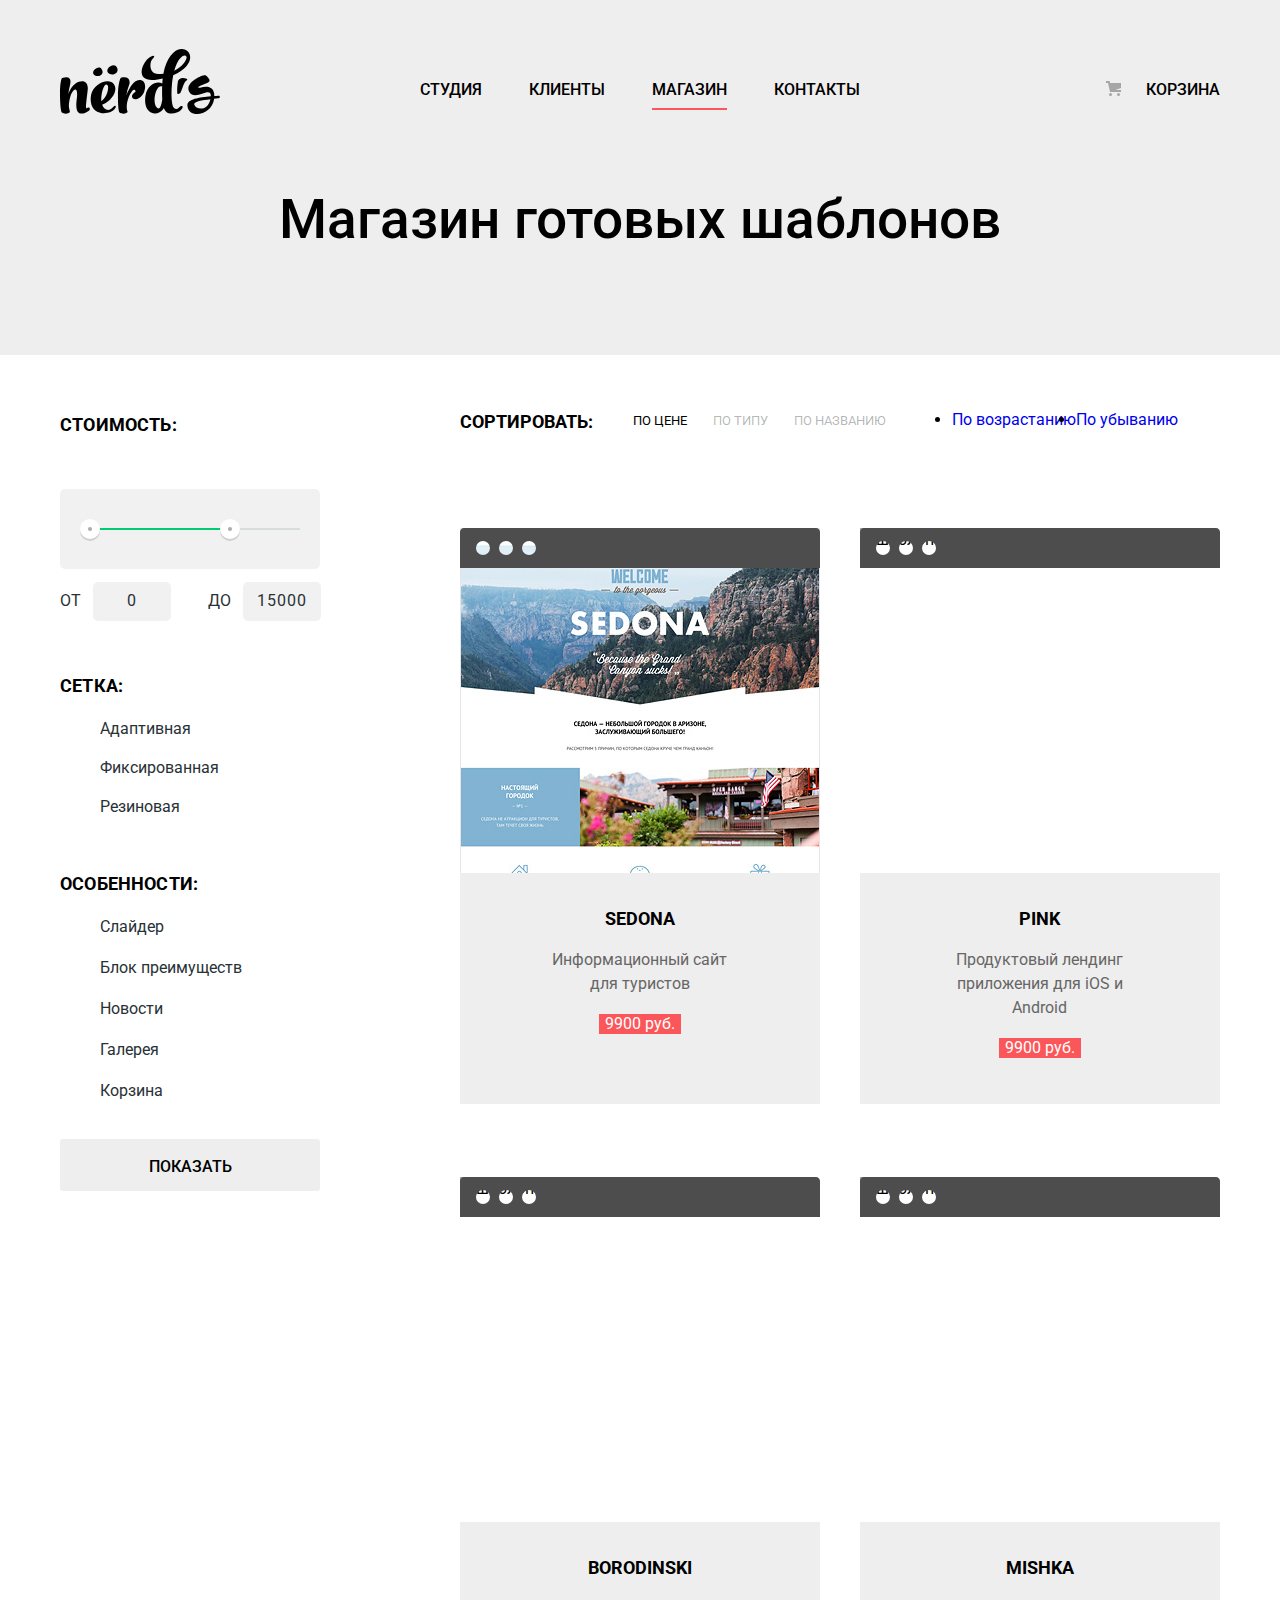
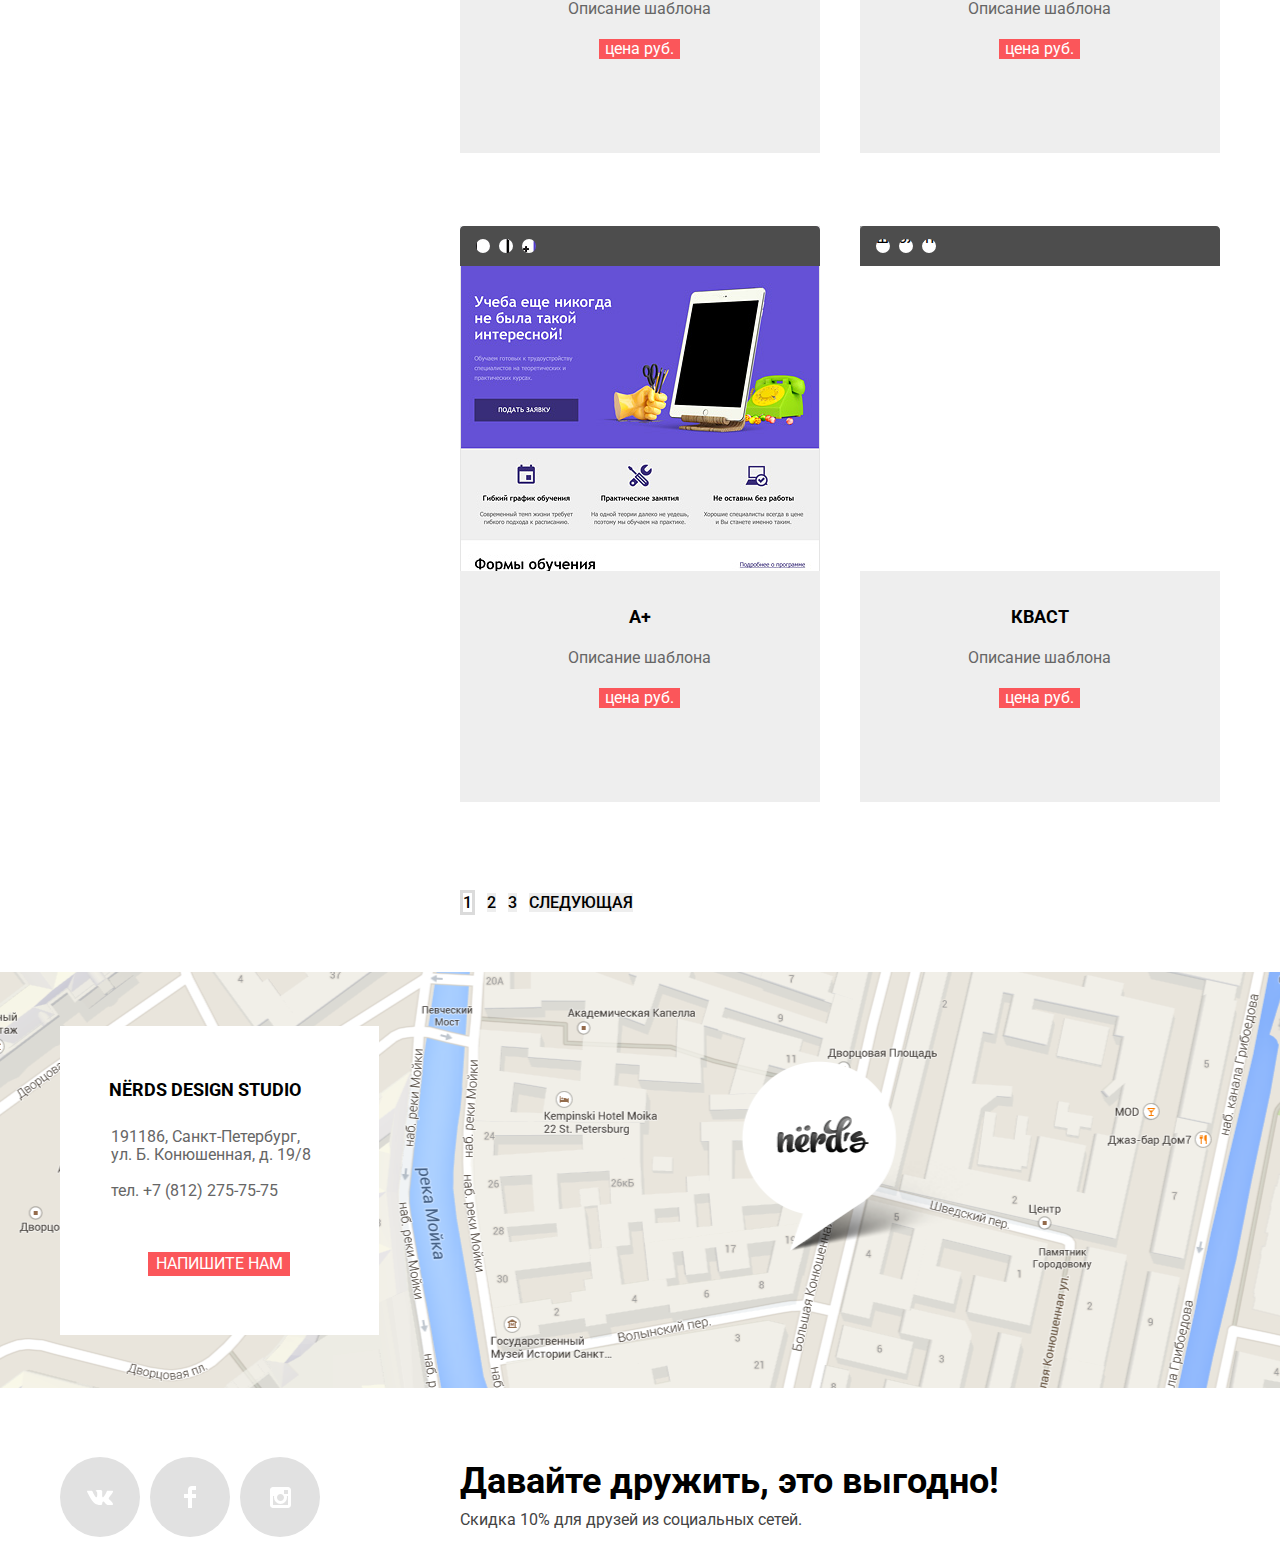
==== catalog.html @ 70720479 "styles" ====
<!DOCTYPE html>
<html lang="ru">
  <head>
    <meta charset="utf-8">
    <title>Магазин</title>
    <link href="https://fonts.googleapis.com/css?family=Roboto:300,400,500,700&display=swap&subset=cyrillic" rel="stylesheet">
    <link href="css/normalize.css" rel="stylesheet">
    <link href="css/style.css" rel="stylesheet">
  </head>
  <body>
    <header class="main-header">
      <nav class="main-navigation container">
        <a class="main-header-logo" href="index.html">
          <img src="img/nerds-logo.svg" width="160" height="65" alt="Логотип студии Нёрдс">
        </a>
        <ul class="site-navigation container">
          <li class="site-item"><a href="info.html">Студия</a></li>
          <li class="site-item"><a href="customers.html">Клиенты</a></li>
          <li class="site-item"><a href="catalog.html" class="user-active">Магазин</a></li>
          <li class="site-item"><a href="contacts.html">Контакты</a></li>
        </ul>
        <ul class="cart">
          <li class="cart-item"><a class="icon-cart" href="cart.html">Корзина</a></li>
        </ul>
      </nav>
    </header>
    <main>
      <div>
        <h1 class="shop-title">Магазин готовых шаблонов</h1>

          <section class="filters container">
            <div class="filter-col">
              <form method="post" action="/">
                <h3 class="filter-title">Стоимость:</h3>
                <div class="filter-slider">
                  <div class="slider-range">
                    <div class="slider-scale">
                      <div class="slider-bar"></div>
                      </div>
                      <div class="toggle min-toggle"></div>
                      <div class="toggle max-toggle"></div>
                  </div>
            <label class="price" for="price-min">от</label>
            <input class="price-min" id="price-min" type="text" name="min" value="0">
            <label class="price" for="price-max">до</label>
            <input class="price-max" id="price-max" type="text" name="max" value="15000">
          </div>

              <h3 class="filter-title">Сетка:</h3>
              <ul class="filter-options">
                <li class="radio-item">
                  <input class="radio visually-hidden" type="radio" name="grid" value="adaptive" id="filter-adaptive" checked>
                  <label class="radio" for="filter-adaptive">Адаптивная</label>
                </li>
                <li class="radio-item">
                  <input class="radio visually-hidden" type="radio" name="grid" value="fixed" id="filter-fixed">
                  <label class="radio" for="filter-fixed">Фиксированная</label>
                </li>
                <li class="radio-item">
                  <input class="radio visually-hidden" type="radio" name="grid" value="stretch" id="filter-stretch">
                  <label class="radio" for="filter-stretch">Резиновая</label>
                </li>
              </ul>

              <h3 class="filter-title">Особенности:</h3>
              <ul class="filter-options">
                <li class="checkbox-item">
                  <input class="visually-hidden checkbox" type="checkbox" name="slider" id="filter-slider" checked>
                  <label class="checkbox" for="filter-slider">Слайдер</label>
                </li>
                <li class="checkbox-item">
                  <input  class="visually-hidden checkbox" type="checkbox" name="advantages" id="filter-advantages">
                  <label  class="checkbox" for="filter-advantages">Блок преимуществ</label>
                </li>
                <li class="checkbox-item">
                  <input class="visually-hidden checkbox" type="checkbox" name="news" id="filter-news" checked>
                  <label  class="checkbox" for="filter-news">Новости</label>
                </li>
                <li class="checkbox-item">
                  <input class="visually-hidden checkbox" type="checkbox" name="gallery" id="filter-gallery">
                  <label class="checkbox" for="filter-gallery">Галерея</label>
                </li>
                <li class="checkbox-item">
                  <input class="visually-hidden checkbox" type="checkbox" name="cart" id="filter-cart">
                  <label class="checkbox" for="filter-cart">Корзина</label>
                </li>
              </ul>
              <button class="btn-show" type="submit">Показать</button>
            </form>
          </div>

<div class="sort-col">
    <div class="sort-wrapper">
      <h2 class="sort-title">Сортировать:</h2>
      <ul class="sort">
        <li class="active sort-item"><a href="#">По цене</a></li>
        <li class="sort-item"><a href="#">По типу</a></li>
        <li class="sort-item"><a href="#">По названию</a></li>
      </ul>
      <ul class="sort-icons">
        <li><a href="#">По возрастанию</a></li>
        <li><a href="#">По убыванию</a></li>
      </ul>
    </div>

  <ul class="catalog-list">
    <li class="catalog-item">
      <img src="img/sedona.png" width="360" height="576" alt="шаблон сайта Sedona">
      <div class="item">
        <a class="item-title" href="item.html">Sedona</a>
        <p class="item-description">Информационный сайт для туристов</p>
        <button class="item-button" type="button">9900 руб.</button>
      </div>
    </li>
    <li class="catalog-item">
      <img src="img/pink.png" width="360" height="576" alt="шаблон сайта Pink">
      <div class="item">
        <a class="item-title" href="item.html">Pink</a>
        <p class="item-description">Продуктовый лендинг приложения для iOS и Android</p>
        <button class="item-button" type="button">9900 руб.</button>
      </div>
    </li>
    <li class="catalog-item">
      <img src="img/barbershop.png" width="360" height="576" alt="шаблон сайта Borodinski">
      <div class="item">
        <a class="item-title" href="catalog-item.html">Borodinski</a>
        <p class="item-description">Описание шаблона</p>
        <button class="item-button" type="button">цена руб.</button>
      </div>
    </li>
    <li class="catalog-item">
      <img src="img/mishka.png" width="360" height="576" alt="шаблон сайта Mishka">
      <div class="item">
        <a class="item-title" href="catalog-item.html">Mishka</a>
        <p class="item-description">Описание шаблона</p>
        <button class="item-button" type="button">цена руб.</button>
      </div>
    </li>
    <li class="catalog-item">
        <img src="img/aplus.png" width="360" height="576" alt="шаблон сайта Aplus">
        <div class="item">
          <a class="item-title" href="catalog-item.html">A+</a>
          <p class="item-description">Описание шаблона</p>
          <button class="item-button" type="button">цена руб.</button>
        </div>
      </li>
      <li class="catalog-item">
        <img src="img/kvast.png" width="360" height="576" alt="шаблон сайта Кваст">
        <div class="item">
          <a class="item-title" href="catalog-item.html">Кваст</a>
          <p class="item-description">Описание шаблона</p>
          <button class="item-button" type="button">цена руб.</button>
        </div>
      </li>
    </ul>
    <ul class="pagination">
      <li class="pagination-active pagination-item"><a>1</a></li>
      <li class="pagination-item"><a href="#">2</a></li>
      <li class="pagination-item"><a href="#">3</a></li>
      <li class="btn-next"><a href="#">Следующая</a></li>
    </ul>
  </div>
</section>
</div>
</main>
<footer>
  <section class="contacts-container">
    <div class="map">
      <!-- map -->
    </div>
    <div class="contacts-wrapper">
      <p class="contacts-title">Nёrds design studio</p>
      <p class="contacts">191186, Санкт-Петербург, ул. Б. Конюшенная, д. 19/8</p>
      <p class="contacts">тел. +7 (812) 275-75-75</p>
      <a class="contacts-button" href="#">Напишите нам</a>
    </div>
  </section>
  <div class="footer-wrapper container">
    <div class="footer-left-column">
      <ul class="social">
        <li><a class="social-button" href="#">
          <svg xmlns="http://www.w3.org/2000/svg" width="26" height="15"viewBox="0 0 26 15">
            <path fill="#ffffff" d="M16.138 11.51c.956-.309 2.18 2.04 3.483 2.939.978.681 1.727.534 1.727.534l3.473-.05s1.815-.112.957-1.554c-.071-.12-.503-1.069-2.585-3.022-2.177-2.043-1.882-1.712.739-5.244 1.597-2.153 2.236-3.468 2.036-4.028-.192-.539-1.365-.399-1.365-.399L20.69.713c-.381.001-.704.119-.851.515-.003.004-.621 1.666-1.445 3.079-1.741 2.989-2.436 3.148-2.724 2.961-.661-.433-.494-1.737-.494-2.664 0-2.897.432-4.105-.846-4.417-.427-.104-.739-.172-1.828-.182-1.392-.021-2.574 0-3.244.329-.445.223-.786.712-.579.74.26.035.843.16 1.155.586.401.552.389 1.789.389 1.789s.229 3.411-.54 3.834c-.528.29-1.25-.302-2.803-3.016-.793-1.388-1.392-2.922-1.392-2.922s-.116-.285-.326-.441c-.25-.185-.6-.244-.6-.244L.848.684S.29.7.085.946c-.182.218-.015.668-.015.668s2.909 6.881 6.203 10.347c3.02 3.182 6.452 2.971 6.452 2.971h1.555s.469-.054.709-.312c.224-.24.214-.691.214-.691s-.031-2.109.935-2.419z">
            </path>
          </svg></a></li>
        <li><a class="social-button" href="#">
        <svg xmlns="http://www.w3.org/2000/svg" width="12" height="22" viewBox="0 0 12 22">
          <path fill="#ffffff" d="M12 4V0H8a4 4 0 0 0-4 4v4H0v4h4v10h4V12h4V8H8V4h4z">
        </path></svg></a></li>
        <li><a class="social-button" href="#">
        <svg xmlns="http://www.w3.org/2000/svg" width="21" height="21" viewBox="0 0 21 21">
          <path fill="#ffffff" d="M18 0H3C1.35 0 0 1.35 0 3v15c0 1.65 1.35 3 3 3h15c1.65 0 3-1.35 3-3V3c0-1.65-1.35-3-3-3zm-7.5 7c1.93 0 3.5 1.57 3.5 3.5S12.43 14 10.5 14 7 12.43 7 10.5 8.57 7 10.5 7zM18 18H3V9h1.181A6.504 6.504 0 0 0 4 10.5a6.5 6.5 0 1 0 13 0 6.45 6.45 0 0 0-.181-1.5H18v9zm0-11h-4V3h4v4z">
        </path></svg></a></li>
      </ul>
    </div>
    <div class="footer-right-column">
    <div class="footer-text">
      <p class="slogan-title">
        Давайте дружить, это выгодно!
      </p>
      <p class="discount">
        Скидка 10% для друзей из социальных сетей.
      </p>
    </div>
  </div>
  </div>
</footer>

<div class="feedback">
  <h3 class="feedback-title">Напишите нам</h3>
  <form class="feedback-form" action="/" method="post">
    <p class="input-wrapper">
    <label class="feedback-text" for="name-field">Ваше имя:</label>
    <input id="name-field" type="text" name="login" placeholder="Имя Фамилия">
  </p>
  <p class="input-wrapper">
    <label class="feedback-text" for="email-field">Ваш e-mail:</label>
    <input id="email-field" type="email" name="email" placeholder="email@example.com">
  </p>
  <p class="message">
    <label class="feedback-text" for="letter-field">Текст письма:</label>
    <textarea id="letter-field" name="letter" placeholder="В свободной форме"></textarea>
  </p>
  <button class="button" type="submit">Отправить</button>
  </form>
  <button class="close-button" aria-label="Закрыть" type="button">
    <svg xmlns="http://www.w3.org/2000/svg" width="21" height="21" viewBox="0 0 21 21">
      <path fill="#FB565A" d="M13.328 10.5l7.371-7.371a1.003 1.003 0 0 0 0-1.414L19.285.3a1.003 1.003 0 0 0-1.414 0L10.5 7.672 3.129.301a1.003 1.003 0 0 0-1.414 0L.301 1.715a1.003 1.003 0 0 0 0 1.414L7.672 10.5.301 17.871a1.003 1.003 0 0 0 0 1.414l1.415 1.414a1.003 1.003 0 0 0 1.414 0l7.371-7.371 7.371 7.371a1.003 1.003 0 0 0 1.414 0l1.414-1.414a1.003 1.003 0 0 0 0-1.414L13.328 10.5z">
  </path></svg>
</button>
</div>

</body>
</html>
---- css/style.css ----
body {
  margin: 0;
  padding: 0;

  font-family: "Roboto", Arial, sans-serif;
  font-size: 16px;
  line-height: 24px;
  font-weight: 400;
  color: #000000;
  background-color: #ffffff;
}

a {
  text-decoration: none;
}

.main-header {
  background-color: #eeeeee;
  text-transform: uppercase;
}

.main-header-logo {
  width: 160px;
  height: 65px;
}

.main-header-logo:hover {
  opacity: 0.8;
}

.main-header-logo:active {
  opacity: 0.3;
}

.site-navigation,
.cart,
.services,
.social,
.filter-options,
.catalog-list,
.pagination,
.list,
.sort {
  list-style: none;
}

.main-navigation {
  line-height: 1.88;
  font-weight: 500;
  color: inherit;
}

.site-navigation a:hover,
.cart a:hover {
  color: #fb565a;
}

.site-navigation a:active,
.cart a:active {
  color: rgba(0, 0, 0, 0.3);
}

.site-navigation a {
  font-weight: 500;
  font-size: inherit;
  color: inherit;
}

.cart a {
  line-height: 1.88;
  font-weight: 500;
  color: inherit;
  text-transform: uppercase;
}

.slider-section {
  background-color: #eeeeee;
  position: relative;
  overflow: hidden;
}

.slide-title {
  font-size: 55px;
  line-height: 1;
  font-weight: 500;
  color: inherit;
  padding: 0;
  width: 514px;
  margin-top: -48px;
  margin-bottom: 16px;
}

.slide-description {
  color: #283136;
  font-size: 16px;
  line-height: 1.5;
}

.slide.first {
  background: url(../img/slide1.png) no-repeat;
  background-position: 93%;
}

.slide.second {
  background: url(../img/slide2.png) no-repeat;
  background-position: 93%;
}

.slide.third {
  background: url(../img/slide3.png) no-repeat;
  background-position: 93%;
}

.service-button,
.slide-button,
.contacts-button,
.button {
  color: #ffffff;
  border: none;
  text-transform: uppercase;
}

.service-button-web,
.slide-button,
.contacts-button,
.button {
  background-color: #fb565a;
}

.service-button-app {
  background-color: #00ca74;
}

.service-button-presentations {
  background-color: #efc84a;
}

.service-button:active,
.slide-button:active,
.contacts-button:active,
.button:active {
  color: rgba(255, 255, 255, 0.3);
}

.social-button:active,
.service-button-web:active,
.service-button-app:active,
.service-button-presentations:active {
  box-shadow: inset 0px 3px 0 0 rgba(0, 1, 1, 0.1);
}

.social-button:active svg {
  opacity: 0.3;
}

.service-button-web:hover,
.slide-button:hover,
.contacts-button:hover,
.button:hover,
.social-button:hover {
  background-color: #e74246;
}

.service-button-web:active,
.slide-button:active,
.button:active,
.social-button:active {
  background-color: #d7373b;
}

.service-button-app:hover {
  background-color: #00bc6c;
}

.service-button-app:active {
  background-color: #00aa62;
}

.service-button-presentations:hover {
  background-color: #eab534;
}

.service-button-presentations:active {
  background-color: #e5a722;
}

.info-title {
  font-size: 45px;
  font-weight: 500;
  line-height: 1;
  color: inherit;
}

.info-description {
  line-height: 1.5;
  text-align: left;
  color: #283136;
}

.list-title {
  text-transform: uppercase;
  font-weight: 700;
  color: inherit;
}

.list {
  font-size: inherit;
  line-height: 1.5;
  text-align: left;
  color: #283136;
}

.table-title {
  width: 360px;
  height: 15px;
  font-weight: 700;
  line-height: 1.5;
  text-align: center;
  color: inherit;
  text-transform: uppercase;
}

.percent td:last-child {
  width: 68px;
}

.percent {
  height: 75px;
 width: 93px;
 font-size: 45px;
 font-weight: 700;
 line-height: 0.22;
 text-align: left;
 color: inherit;
}

.table-text td:first-child {
  width: 89px;
  height: 33px;
}

.table-text td:nth-last-of-type(2n) {
  width: 95px;
  height: 35px;
}

.table-text td:last-child {
  width: 105px;
  height: 34px;
}

.table-text {
  line-height: 1.13;
  text-align: left;
  color: #283136;
}

.table-advantages {
  padding-bottom: 77px;
}

.map {
  background-size: cover;
  height: 416px;
  background: url("../img/mapmarker.png") no-repeat 48%;
}

.contacts-title {
  width: 193px;
  font-size: 18px;
  font-weight: 700;
  line-height: 1.67;
  text-align: left;
  color: inherit;
  text-transform: uppercase;
  padding-bottom: 32px;
}

.contacts {
  width: 201px;
  height: 30px;
  line-height: 1.13;
  text-align: left;
  color: #666666;
}

.service-title {
    margin-top: 21px;
    text-transform: uppercase;
    font-size: 24px;
    margin-bottom: 19px;
}

.shop-title {
  background-color: #eeeeee;
  font-weight: 500;
  font-size: 55px;
  padding-top: 86px;
  padding-bottom: 124px;
  text-align: center;
  margin: 0;
}

.filter-title {
margin: 0;
 text-transform: uppercase;
 font-size: 18px;
 font-weight: 700;
 line-height: 1.67;
 letter-spacing: 0.18px;
 text-align: left;
 color: inherit;
}

.price {
 width: 20px;
 height: 13px;
 line-height: 1.38;
 letter-spacing: normal;
 text-align: left;
 color: #283136
}

.sort-title {
  margin: 0;
 width: 133px;
 height: 14px;
 font-size: 18px;
 text-transform: uppercase;
 font-weight: 700;
 line-height: 1;
 text-align: left;
 color: inherit;
}

.sort a {
  font-size: 13px;
  line-height: 1.29;
  color: rgba(0, 0, 0, 0.3);
  text-transform: uppercase;
}

.sort .active a {
  color: inherit;
}

.sort a:hover {
  color: rgba(0, 0, 0, 0.6);
}

.sort a:active {
  color: inherit;
}

.filter-options {
  color: #283136;
}

.item-title {
  text-transform: uppercase;
  color: inherit;
  font-size: 18px;
  font-weight: 700;
}

.item-description {
  color: #666666;
}

.item-button {
  background-color: #fb565a;
  color: #ffffff;
  border: none;
}

.item-title:hover {
  color: #fb565a;
}

.item-title:active {
  color: rgba(0, 0, 0, 0.3);
}

.item-button:hover {
  background-color: #e74246;
}

.item-button:active {
  background-color: #d7373b;
}

.btn-show:hover,
.pagination a:hover,
.btn-next a:hover {
  background-color: #dfdfdf;
}

.btn-show:active,
.pagination a:active,
.btn-next a:active {
  background-color: #d5d5d5;
  box-shadow: inset 0px 3px 0 0 rgba(0, 1, 1, 0.1);
  color: rgba(0, 0, 0, 0.3);
}

.pagination a,
.btn-next a,
.btn-show {
  background-color: #eeeeee;
  border: none;
  color: inherit;
  font-weight: 500;
  text-transform: uppercase;
}

.pagination-active a {
  background-color: #ffffff;
  border: solid 3px #dbdbdb;
  color: inherit;
}

.pagination-active a:hover {
  background-color: #ffffff;
}

.slogan-title {
  font-weight: 700;
  font-size: 36px;
}

.discount {
  line-height: 1.38;
  color: #444444;
}


/* --- Сеточные стили --- */

.container {
  width: 1160px;
  margin: 0 auto;
}

.main-navigation {
  display: flex;
  justify-content: center;
  padding-top: 49px;
}

.site-navigation {
  padding: 0;
  flex-wrap: wrap;
}

.site-navigation {
  display: flex;
  margin-left: 200px;
  margin-top: 26px;
}

.site-item {
  margin-right: 47px;
}

.site-navigation li:last-child {
  margin: 0;
}

.services {
  display: flex;
  padding-left: 0;
  padding-top: 80px;
  padding-bottom: 57px;
  justify-content: space-between;
}

.service-item {
  width: 300px;
  margin-right: 130px;
}

.services li:last-child {
  margin-right: 0;
}

.service-item p {
  width: 250px;
}

.service-button-web {
  padding-right: 41px;
    background-color: #fb565a;
    padding-top: 16px;
    padding-bottom: 15px;
    padding-left: 40px;
    border-radius: 3px;
}

.service-button-app {
  padding-right: 41px;
    background-color: #00ca74;
    padding-top: 16px;
    padding-bottom: 15px;
    padding-left: 40px;
    border-radius: 3px;
}

.service-button-presentations {
  padding-right: 41px;
    background-color: #efc84a;
    padding-top: 16px;
    padding-bottom: 15px;
    padding-left: 40px;
    border-radius: 3px;
}

.social {
  display: flex;
  margin: 0;
}

.slogan-title {
  margin: 0;
}

.filters {
  display: flex;
}

.filter-title {
  margin-top: 50px;
}

.filter-title:first-child {
  margin: 0;
}

.filter-col {
  margin-top: 55px;
  width: 400px;
}

.btn-show {
  margin-top: 19px;
}

.sort-col {
  margin-top: 58px;
  width: 760px;
}

.catalog-list {
  margin: 0;
  padding: 0;
  display: flex;
  flex-wrap: wrap;
}

.catalog-item {
  display: flex;
  padding-bottom: 73px;
  margin-left: 40px;
}

.catalog-item:nth-child(odd) {
  margin: 0;
  padding: 0;
}

.footer-wrapper {
  justify-content: space-between;
  display: flex;
}

.footer-left-column {
  width: 200px;
  margin-top: 69px;
}

.footer-right-column {
  width: 760px;
}

.cart {
  margin-top: 26px;
}

.slider-section {
  height: 424px;
}

.slide {
  display: none;
  height: 435px;
}

.slide-active {
  display: block;
}

.second {
  padding-top: 218px;
}

.third {
  padding-top: 195px;
}

.slide-title {
  margin: 0;
  padding-top: 71px;
  margin-bottom: 27px;
}

.slide-description {
  margin-bottom: 52px;
  width: 36%;
}

.third .slide-description {
  width: 32%;
}

.slide-button {
  text-align: center;
  width: 240px;
  display: block;
}

.info {
  display: flex;
  justify-content: space-between;
  padding-top: 75px;
  padding-bottom: 49px;
}

.info-title {
  width: 650px;
  margin-top: 36px;
  margin-bottom: 33px;
}

.info-description {
  width: 650px;
  margin-bottom: 38px;
}

.list-title {
  margin-bottom: 25px;
}

.list {
  line-height: 2.5;
}

.nerds-logo {
  margin-bottom: 14px;
}

.table-title {
  margin-bottom: 34px;
}

.table-advantages {
  width: 100%;
}

.percent sup{
 top: -15.49px;
 font-size: 26.6px;
}

.references {
  display: flex;
  justify-content: space-between;
  margin-bottom: 91px;
}

.references-item {
  position: relative;
  display: flex;
  justify-content: center;
  align-items: center;
  width: 22%;
  margin-bottom: 30px;
}

.contacts-container {
  height: 416px;
  position: relative;
}

.contacts-wrapper {
  background-color: #ffffff;
  margin-left: -580px;
  width: 319px;
  height: 309px;
  position: absolute;
  top: 54px;
  left: 50%;
}

.contacts-title {
  padding-left: 49px;
  padding-bottom: 5px;
  padding-top: 31px;
}

.contacts {
  padding-bottom: 8px;
  padding-left: 51px;
}

.contacts-button {
  text-align: center;
  width: 142px;
  display: block;
  margin-left: 88px;
  margin-top: 32px;
}

.social {
  padding-left: 0;
  display: flex;
}

.slogan-title {
  margin-top: 81px;
}

.pagination {
  display: flex;
  padding: 0;
  width: 444px;
  margin-bottom: 57px;
}

.pagination-item {
  margin-right: 12px;
}

.sort-wrapper {
  display: flex;
  align-items: center;
  margin-top: -21px;
  margin-bottom: 80px;
}

.sort {
  display: flex;
}

.sort-item {
  margin-right: 26px;
}

.sort-icons {
  display: flex;
}

.slider-range {
  position: relative;
  width: 220px;
  height: 80px;
  margin-top: 49px;
  margin-bottom: 13px;
  padding-left: 20px;
  padding-right: 20px;
  background: #f1f1f1;
  border-radius: 5px;
}

.slider-range::before {
  content: "";
  display: table;
  clear: both;
}

.slider-scale {
  height: 2px;
  background: #d7dcde;
  margin-left: 10px;
  margin-top: 39px;
}

.slider-bar {
  height: 2px;
  width: 135px;
  background: #00ca74;
}

.toggle {
  width: 4px;
  height: 4px;
  border: 8px solid #ffffff;
  background: #ababab;
  cursor: pointer;
  border-radius: 50%;
  box-shadow: 0 2px 0 0 rgba(0, 1, 1, 0.14);
  position: absolute;
  top: 30px;
  left: 20px;
}

.max-toggle {
  left: 160px;
}

.price {
  text-transform: uppercase;
}

.price-min,
.price-max {
  margin-right: 33px;
  width: 80px;
}

.price-min,
.price-max {
  width: 62px;
  padding: 10px 8px;
  margin-left: 8px;
  text-align: center;
  color: #283136;
  letter-spacing: 1px;
  border: none;
  border-radius: 5px;
  background: #f1f1f1;
}

.icon-cart::before {
 content: "";
 position: absolute;
 width: 15px;
 height: 15px;
 top: 6px;
 left: -40px;
 background-image: url("../img/icons/cart-icon.svg");
 background-repeat: no-repeat;
 background-position: 0 0;
}

.cart {
  position: relative;
  padding-left: 0;
}

.user-active {
  padding-bottom: 9px;
  border-bottom: 2px solid #fb565a;
}

.social-button {
  width: 80px;
  height: 80px;
  background-color: #e1e1e1;
  display: flex;
  justify-content: center;
  align-items: center;
  border-radius: 50%;
  margin-right: 10px;
}

.feedback {
  position: fixed;
  top: 0;
  left: 0;
  right: 0;
  margin: 6vh auto auto;
  background: #ffffff;
  box-shadow: 0px 20px 40px 0 rgba(0, 1, 1, 0.75);
  display: flex;
  flex-wrap: wrap;
  justify-content: space-between;
  box-sizing: border-box;
  width: 960px;
  height: 590px;
  padding: 72px 100px 80px;
  display: none;
}

.feedback-title {
  margin: 0 0 50px;
}

.feedback-form {
  width: 100%;
  display: flex;
  flex-wrap: wrap;
  justify-content: space-between;
}

.input-wrapper {
  width: 360px;
  margin: 0 0 36px;
}

.input-wrapper:last-of-type {
  width: 100%;
  margin-bottom: 48px;
}

.input-wrapper:last-of-type textarea {
  resize: none;
  width: 760px;
  height: 118px;
}

.feedback-title {
  font-size: 45px;
  font-weight: 500;
  line-height: 1.13;
  margin-bottom: 49px;
}

.input {
  width: 100%;
  box-sizing: border-box;
  min-height: 50px;
  padding: 14px 16px;
  border-radius: 3px;
  border: 2px solid #d7dcde;
}

.input:hover {
  border: 2px solid #b4b9bb;
}

.input:focus {
  border: 2px solid #000000;
  outline: 0;
}

.input:focus::placeholder {
  color: #444444;
}

.feedback-text {
  font-weight: 700;
  line-height: 1.13;
  margin-bottom: 47px;
}

.button {
  color: #ffffff;
  border: none;
  text-transform: uppercase;
  padding-right: 41px;
  background-color: #fb565a;
  padding-top: 19px;
  padding-bottom: 18px;
  padding-left: 40px;
  border-radius: 3px;
  width: 260px;
  cursor: pointer;
}

.close-button {
  background: none;
  border: none;
  cursor: pointer;
  opacity: 0.3;
  position: absolute;
  top: 87px;
  left: 47%;
  margin-left: 390px;
  outline: 0;
}

.close-button:hover {
  opacity: inherit;
}

.close-button:active {
  opacity: 0.1;
}

.service-description {
  margin-bottom: 46px;
}

.filter-options label {
  position: relative;
  line-height: 1.5;
  display: block;
  cursor: pointer;
}

.radio-item {
  margin-bottom: 15px;
}

.checkbox-item {
  margin-bottom: 17px;
}

.visually-hidden:not(:focus):not(:active),
input[type="checkbox"].visually-hidden,
input[type="radio"].visually-hidden {
  position: absolute;
  clip: rect(0 0 0 0);
}

.radio::before {
  content: "";
  position: absolute;
  left: -42px;
  top: 0;
  width: 25px;
  height: 25px;
  background: url("../img/radio-off.svg");
  opacity: 0.4;
}

.checkbox::before {
  content: "";
  position: absolute;
  left: -42px;
  top: 0;
  width: 23px;
  height: 23px;
  background: url("../img/checkbox-off.svg");
  opacity: 0.4;
}

.btn-show {
  width: 260px;
  padding-top: 19px;
  padding-bottom: 15px;
  border-radius: 3px;
  outline: 0;
  cursor: pointer;
}

.catalog-item {
  position: relative;
}

.catalog-item::before {
  content: "";
  position: absolute;
  width: 360px;
  height: 40px;
  background: url("../img/browser.svg");
}


.item {
  background-color: #eeeeee;
  margin-left: -580px;
  width: 360px;
  height: 231px;
  position: absolute;
  top: 345px;
  left: 161%;
  padding: 34px 80px 48px;
  text-align: center;
  box-sizing: border-box;
}
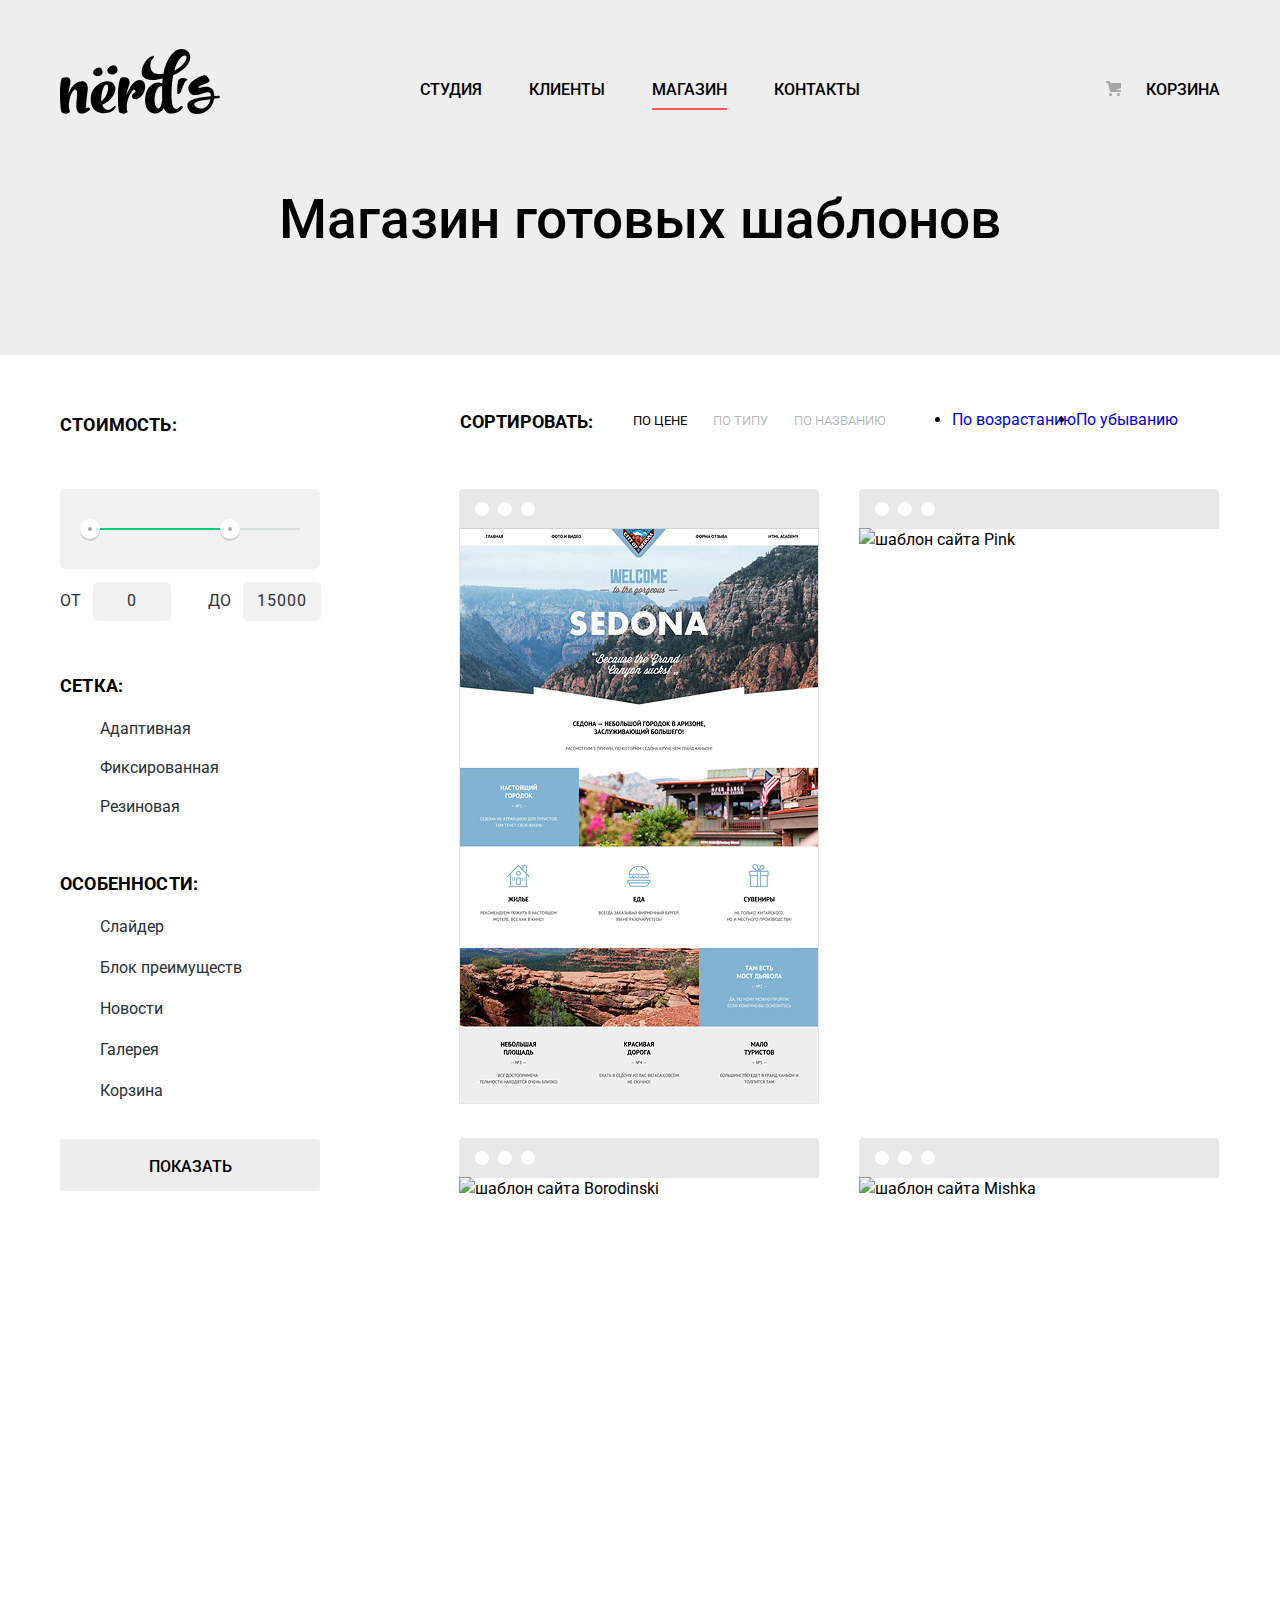
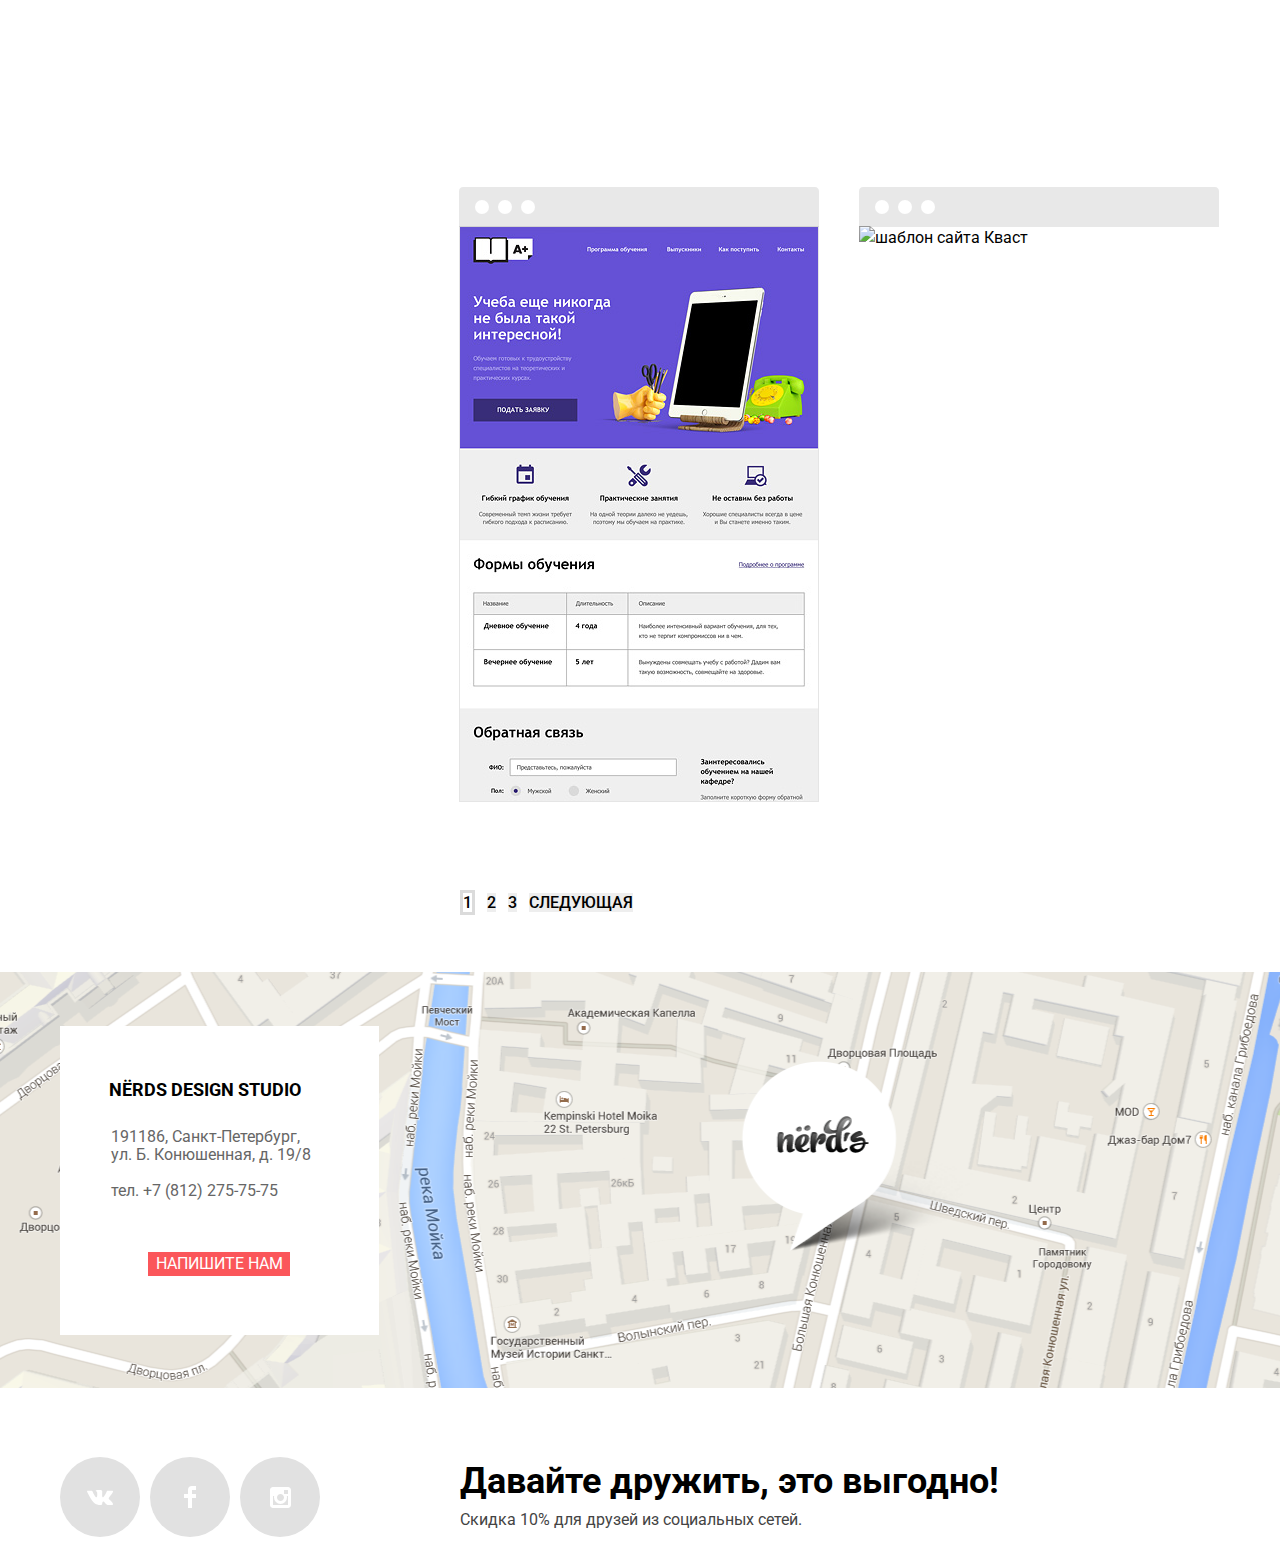
==== commit fd5c8660: "formatting, styles" ====
--- a/catalog.html
+++ b/catalog.html
@@ -1,233 +1,288 @@
 <!DOCTYPE html>
 <html lang="ru">
-  <head>
-    <meta charset="utf-8">
-    <title>Магазин</title>
-    <link href="https://fonts.googleapis.com/css?family=Roboto:300,400,500,700&display=swap&subset=cyrillic" rel="stylesheet">
-    <link href="css/normalize.css" rel="stylesheet">
-    <link href="css/style.css" rel="stylesheet">
-  </head>
-  <body>
-    <header class="main-header">
-      <nav class="main-navigation container">
-        <a class="main-header-logo" href="index.html">
-          <img src="img/nerds-logo.svg" width="160" height="65" alt="Логотип студии Нёрдс">
-        </a>
-        <ul class="site-navigation container">
-          <li class="site-item"><a href="info.html">Студия</a></li>
-          <li class="site-item"><a href="customers.html">Клиенты</a></li>
-          <li class="site-item"><a href="catalog.html" class="user-active">Магазин</a></li>
-          <li class="site-item"><a href="contacts.html">Контакты</a></li>
+<head>
+  <meta charset="utf-8">
+  <title>Магазин</title>
+  <link href="https://fonts.googleapis.com/css?family=Roboto:300,400,500,700&display=swap&subset=cyrillic" rel="stylesheet">
+  <link href="css/normalize.css" rel="stylesheet">
+  <link href="css/style.css" rel="stylesheet">
+</head>
+<body>
+  <header class="main-header">
+    <nav class="main-navigation container">
+      <a class="main-header-logo" href="index.html">
+        <img src="img/nerds-logo.svg" width="160" height="65" alt="Логотип студии Нёрдс">
+      </a>
+      <ul class="site-navigation container">
+        <li class="site-item">
+          <a href="info.html">Студия</a>
+        </li>
+        <li class="site-item">
+          <a href="customers.html">Клиенты</a>
+        </li>
+        <li class="site-item">
+          <a href="catalog.html" class="site-link-active">Магазин</a>
+        </li>
+        <li class="site-item"><a href="contacts.html">Контакты</a>
+        </li>
+      </ul>
+      <ul class="cart">
+        <li class="cart-item"><a class="icon-cart" href="cart.html">Корзина</a>
+        </li>
+      </ul>
+    </nav>
+  </header>
+  <main>
+    <div>
+      <h1 class="shop-title">Магазин готовых шаблонов</h1>
+      <section class="filters container">
+        <div class="filter-col">
+          <form method="post" action="/">
+            <h3 class="filter-title">Стоимость:</h3>
+            <div class="filter-slider">
+              <div class="slider-range">
+                <div class="slider-scale">
+                  <div class="slider-bar">
+                  </div>
+                </div>
+                <div class="toggle min-toggle">
+                </div>
+                <div class="toggle max-toggle">
+                </div>
+              </div>
+              <label class="price" for="price-min">от</label>
+              <input class="price-min" id="price-min" type="text" name="min" value="0">
+              <label class="price" for="price-max">до</label>
+              <input class="price-max" id="price-max" type="text" name="max" value="15000">
+            </div>
+            <h3 class="filter-title">Сетка:</h3>
+            <ul class="filter-options">
+              <li class="radio-item">
+                <input class="visually-hidden input-radio" type="radio" name="grid" value="adaptive" id="filter-adaptive" checked>
+                <label class="radio" for="filter-adaptive">Адаптивная</label>
+              </li>
+              <li class="radio-item">
+                <input class="visually-hidden input-radio" type="radio" name="grid" value="fixed" id="filter-fixed">
+                <label class="radio" for="filter-fixed">Фиксированная</label>
+              </li>
+              <li class="radio-item">
+                <input class="visually-hidden input-radio" type="radio" name="grid" value="stretch" id="filter-stretch">
+                <label class="radio" for="filter-stretch">Резиновая</label>
+              </li>
+            </ul>
+            <h3 class="filter-title">Особенности:</h3>
+            <ul class="filter-options">
+              <li class="checkbox-item">
+                <input class="visually-hidden input-checkbox" type="checkbox" name="slider" id="filter-slider" checked>
+                <label class="checkbox" for="filter-slider">Слайдер</label>
+              </li>
+              <li class="checkbox-item">
+                <input  class="visually-hidden input-checkbox" type="checkbox" name="advantages" id="filter-advantages">
+                <label  class="checkbox" for="filter-advantages">Блок преимуществ</label>
+              </li>
+              <li class="checkbox-item">
+                <input class="visually-hidden input-checkbox" type="checkbox" name="news" id="filter-news" checked>
+                <label  class="checkbox" for="filter-news">Новости</label>
+              </li>
+              <li class="checkbox-item">
+                <input class="visually-hidden input-checkbox" type="checkbox" name="gallery" id="filter-gallery">
+                <label class="checkbox" for="filter-gallery">Галерея</label>
+              </li>
+              <li class="checkbox-item">
+                <input class="visually-hidden input-checkbox" type="checkbox" name="cart" id="filter-cart">
+                <label class="checkbox" for="filter-cart">Корзина</label>
+              </li>
+            </ul>
+            <button class="btn-show" type="submit">Показать</button>
+          </form>
+        </div>
+        <div class="sort-col">
+          <div class="sort-wrapper">
+            <h2 class="sort-title">Сортировать:</h2>
+            <ul class="sort">
+              <li class="active sort-item">
+                <a href="#">По цене</a>
+              </li>
+              <li class="sort-item">
+                <a href="#">По типу</a>
+              </li>
+              <li class="sort-item">
+                <a href="#">По названию</a>
+              </li>
+            </ul>
+            <ul class="sort-icons">
+              <li>
+                <a href="#">По возрастанию</a>
+              </li>
+              <li>
+                <a href="#">По убыванию</a>
+              </li>
+            </ul>
+          </div>
+          <ul class="catalog-list">
+            <li class="catalog-item">
+              <img src="img/sedona.png" width="360" height="576" alt="шаблон сайта Sedona">
+              <div class="item">
+                <a class="item-title" href="item.html">Sedona</a>
+                <p class="item-description">
+                  Информационный сайт для туристов
+                </p>
+                <button class="item-button" type="button">9900 руб.</button>
+              </div>
+            </li>
+            <li class="catalog-item">
+              <img src="img/pink.png" width="360" height="576" alt="шаблон сайта Pink">
+              <div class="item">
+                <a class="item-title" href="item.html">Pink</a>
+                <p class="item-description">
+                  Продуктовый лендинг приложения для iOS и Android
+                </p>
+                <button class="item-button" type="button">9900 руб.</button>
+              </div>
+            </li>
+            <li class="catalog-item">
+              <img src="img/barbershop.png" width="360" height="576" alt="шаблон сайта Borodinski">
+              <div class="item">
+                <a class="item-title" href="catalog-item.html">Borodinski</a>
+                <p class="item-description">
+                  Сайт салона красоты. Для мужчин, да.
+                </p>
+                <button class="item-button" type="button">9900 руб.</button>
+              </div>
+            </li>
+            <li class="catalog-item">
+              <img src="img/mishka.png" width="360" height="576" alt="шаблон сайта Mishka">
+              <div class="item">
+                <a class="item-title" href="catalog-item.html">Mishka</a>
+                <p class="item-description">
+                  Интернет-магазин вязаных игрушек
+                </p>
+                <button class="item-button" type="button">9900 руб.</button>
+              </div>
+            </li>
+            <li class="catalog-item">
+              <img src="img/aplus.png" width="360" height="576" alt="шаблон сайта Aplus">
+              <div class="item">
+                <a class="item-title" href="catalog-item.html">A Plus</a>
+                <p class="item-description">
+                  Лендинг курсов повышения квалификации
+                </p>
+                <button class="item-button" type="button">9900 руб.</button>
+              </div>
+            </li>
+            <li class="catalog-item">
+              <img src="img/kvast.png" width="360" height="576" alt="шаблон сайта Кваст">
+              <div class="item">
+                <a class="item-title" href="catalog-item.html">Кваст</a>
+                <p class="item-description">
+                  Промо-сайт производителя крафтового кваса
+                </p>
+                <button class="item-button" type="button">9900 руб.</button>
+              </div>
+            </li>
+          </ul>
+          <ul class="pagination">
+            <li class="pagination-active pagination-item">
+              <a>1</a>
+            </li>
+            <li class="pagination-item">
+              <a href="#">2</a>
+            </li>
+            <li class="pagination-item">
+              <a href="#">3</a>
+            </li>
+            <li class="btn-next">
+              <a href="#">Следующая</a>
+            </li>
+          </ul>
+        </div>
+      </section>
+    </div>
+  </main>
+  <footer>
+    <section class="contacts-container">
+      <div class="map">
+        <!-- map -->
+      </div>
+      <div class="contacts-wrapper">
+        <p class="contacts-title">
+          Nёrds design studio
+        </p>
+        <p class="contacts">
+          191186, Санкт-Петербург, ул. Б. Конюшенная, д. 19/8
+        </p>
+        <p class="contacts">
+          тел. +7 (812) 275-75-75
+        </p>
+        <a class="contacts-button" href="#">Напишите нам</a>
+      </div>
+    </section>
+    <div class="footer-wrapper container">
+      <div class="footer-left-column">
+        <ul class="social">
+          <li>
+            <a class="social-button" href="#">
+              <svg xmlns="http://www.w3.org/2000/svg" width="26" height="15"viewBox="0 0 26 15">
+                <path fill="#ffffff" d="M16.138 11.51c.956-.309 2.18 2.04 3.483 2.939.978.681 1.727.534 1.727.534l3.473-.05s1.815-.112.957-1.554c-.071-.12-.503-1.069-2.585-3.022-2.177-2.043-1.882-1.712.739-5.244 1.597-2.153 2.236-3.468 2.036-4.028-.192-.539-1.365-.399-1.365-.399L20.69.713c-.381.001-.704.119-.851.515-.003.004-.621 1.666-1.445 3.079-1.741 2.989-2.436 3.148-2.724 2.961-.661-.433-.494-1.737-.494-2.664 0-2.897.432-4.105-.846-4.417-.427-.104-.739-.172-1.828-.182-1.392-.021-2.574 0-3.244.329-.445.223-.786.712-.579.74.26.035.843.16 1.155.586.401.552.389 1.789.389 1.789s.229 3.411-.54 3.834c-.528.29-1.25-.302-2.803-3.016-.793-1.388-1.392-2.922-1.392-2.922s-.116-.285-.326-.441c-.25-.185-.6-.244-.6-.244L.848.684S.29.7.085.946c-.182.218-.015.668-.015.668s2.909 6.881 6.203 10.347c3.02 3.182 6.452 2.971 6.452 2.971h1.555s.469-.054.709-.312c.224-.24.214-.691.214-.691s-.031-2.109.935-2.419z">
+                </path>
+              </svg>
+            </a>
+          </li>
+          <li>
+            <a class="social-button" href="#">
+              <svg xmlns="http://www.w3.org/2000/svg" width="12" height="22" viewBox="0 0 12 22">
+                <path fill="#ffffff" d="M12 4V0H8a4 4 0 0 0-4 4v4H0v4h4v10h4V12h4V8H8V4h4z">
+                </path>
+              </svg>
+            </a>
+          </li>
+          <li>
+            <a class="social-button" href="#">
+              <svg xmlns="http://www.w3.org/2000/svg" width="21" height="21" viewBox="0 0 21 21">
+                <path fill="#ffffff" d="M18 0H3C1.35 0 0 1.35 0 3v15c0 1.65 1.35 3 3 3h15c1.65 0 3-1.35 3-3V3c0-1.65-1.35-3-3-3zm-7.5 7c1.93 0 3.5 1.57 3.5 3.5S12.43 14 10.5 14 7 12.43 7 10.5 8.57 7 10.5 7zM18 18H3V9h1.181A6.504 6.504 0 0 0 4 10.5a6.5 6.5 0 1 0 13 0 6.45 6.45 0 0 0-.181-1.5H18v9zm0-11h-4V3h4v4z">
+                </path>
+              </svg>
+            </a>
+          </li>
         </ul>
-        <ul class="cart">
-          <li class="cart-item"><a class="icon-cart" href="cart.html">Корзина</a></li>
-        </ul>
-      </nav>
-    </header>
-    <main>
-      <div>
-        <h1 class="shop-title">Магазин готовых шаблонов</h1>
-
-          <section class="filters container">
-            <div class="filter-col">
-              <form method="post" action="/">
-                <h3 class="filter-title">Стоимость:</h3>
-                <div class="filter-slider">
-                  <div class="slider-range">
-                    <div class="slider-scale">
-                      <div class="slider-bar"></div>
-                      </div>
-                      <div class="toggle min-toggle"></div>
-                      <div class="toggle max-toggle"></div>
-                  </div>
-            <label class="price" for="price-min">от</label>
-            <input class="price-min" id="price-min" type="text" name="min" value="0">
-            <label class="price" for="price-max">до</label>
-            <input class="price-max" id="price-max" type="text" name="max" value="15000">
-          </div>
-
-              <h3 class="filter-title">Сетка:</h3>
-              <ul class="filter-options">
-                <li class="radio-item">
-                  <input class="radio visually-hidden" type="radio" name="grid" value="adaptive" id="filter-adaptive" checked>
-                  <label class="radio" for="filter-adaptive">Адаптивная</label>
-                </li>
-                <li class="radio-item">
-                  <input class="radio visually-hidden" type="radio" name="grid" value="fixed" id="filter-fixed">
-                  <label class="radio" for="filter-fixed">Фиксированная</label>
-                </li>
-                <li class="radio-item">
-                  <input class="radio visually-hidden" type="radio" name="grid" value="stretch" id="filter-stretch">
-                  <label class="radio" for="filter-stretch">Резиновая</label>
-                </li>
-              </ul>
-
-              <h3 class="filter-title">Особенности:</h3>
-              <ul class="filter-options">
-                <li class="checkbox-item">
-                  <input class="visually-hidden checkbox" type="checkbox" name="slider" id="filter-slider" checked>
-                  <label class="checkbox" for="filter-slider">Слайдер</label>
-                </li>
-                <li class="checkbox-item">
-                  <input  class="visually-hidden checkbox" type="checkbox" name="advantages" id="filter-advantages">
-                  <label  class="checkbox" for="filter-advantages">Блок преимуществ</label>
-                </li>
-                <li class="checkbox-item">
-                  <input class="visually-hidden checkbox" type="checkbox" name="news" id="filter-news" checked>
-                  <label  class="checkbox" for="filter-news">Новости</label>
-                </li>
-                <li class="checkbox-item">
-                  <input class="visually-hidden checkbox" type="checkbox" name="gallery" id="filter-gallery">
-                  <label class="checkbox" for="filter-gallery">Галерея</label>
-                </li>
-                <li class="checkbox-item">
-                  <input class="visually-hidden checkbox" type="checkbox" name="cart" id="filter-cart">
-                  <label class="checkbox" for="filter-cart">Корзина</label>
-                </li>
-              </ul>
-              <button class="btn-show" type="submit">Показать</button>
-            </form>
-          </div>
-
-<div class="sort-col">
-    <div class="sort-wrapper">
-      <h2 class="sort-title">Сортировать:</h2>
-      <ul class="sort">
-        <li class="active sort-item"><a href="#">По цене</a></li>
-        <li class="sort-item"><a href="#">По типу</a></li>
-        <li class="sort-item"><a href="#">По названию</a></li>
-      </ul>
-      <ul class="sort-icons">
-        <li><a href="#">По возрастанию</a></li>
-        <li><a href="#">По убыванию</a></li>
-      </ul>
+      </div>
+      <div class="footer-right-column">
+        <div class="footer-text">
+          <p class="slogan-title">
+            Давайте дружить, это выгодно!
+          </p>
+          <p class="discount">
+            Скидка 10% для друзей из социальных сетей.
+          </p>
+        </div>
+      </div>
     </div>
-
-  <ul class="catalog-list">
-    <li class="catalog-item">
-      <img src="img/sedona.png" width="360" height="576" alt="шаблон сайта Sedona">
-      <div class="item">
-        <a class="item-title" href="item.html">Sedona</a>
-        <p class="item-description">Информационный сайт для туристов</p>
-        <button class="item-button" type="button">9900 руб.</button>
-      </div>
-    </li>
-    <li class="catalog-item">
-      <img src="img/pink.png" width="360" height="576" alt="шаблон сайта Pink">
-      <div class="item">
-        <a class="item-title" href="item.html">Pink</a>
-        <p class="item-description">Продуктовый лендинг приложения для iOS и Android</p>
-        <button class="item-button" type="button">9900 руб.</button>
-      </div>
-    </li>
-    <li class="catalog-item">
-      <img src="img/barbershop.png" width="360" height="576" alt="шаблон сайта Borodinski">
-      <div class="item">
-        <a class="item-title" href="catalog-item.html">Borodinski</a>
-        <p class="item-description">Описание шаблона</p>
-        <button class="item-button" type="button">цена руб.</button>
-      </div>
-    </li>
-    <li class="catalog-item">
-      <img src="img/mishka.png" width="360" height="576" alt="шаблон сайта Mishka">
-      <div class="item">
-        <a class="item-title" href="catalog-item.html">Mishka</a>
-        <p class="item-description">Описание шаблона</p>
-        <button class="item-button" type="button">цена руб.</button>
-      </div>
-    </li>
-    <li class="catalog-item">
-        <img src="img/aplus.png" width="360" height="576" alt="шаблон сайта Aplus">
-        <div class="item">
-          <a class="item-title" href="catalog-item.html">A+</a>
-          <p class="item-description">Описание шаблона</p>
-          <button class="item-button" type="button">цена руб.</button>
-        </div>
-      </li>
-      <li class="catalog-item">
-        <img src="img/kvast.png" width="360" height="576" alt="шаблон сайта Кваст">
-        <div class="item">
-          <a class="item-title" href="catalog-item.html">Кваст</a>
-          <p class="item-description">Описание шаблона</p>
-          <button class="item-button" type="button">цена руб.</button>
-        </div>
-      </li>
-    </ul>
-    <ul class="pagination">
-      <li class="pagination-active pagination-item"><a>1</a></li>
-      <li class="pagination-item"><a href="#">2</a></li>
-      <li class="pagination-item"><a href="#">3</a></li>
-      <li class="btn-next"><a href="#">Следующая</a></li>
-    </ul>
-  </div>
-</section>
-</div>
-</main>
-<footer>
-  <section class="contacts-container">
-    <div class="map">
-      <!-- map -->
-    </div>
-    <div class="contacts-wrapper">
-      <p class="contacts-title">Nёrds design studio</p>
-      <p class="contacts">191186, Санкт-Петербург, ул. Б. Конюшенная, д. 19/8</p>
-      <p class="contacts">тел. +7 (812) 275-75-75</p>
-      <a class="contacts-button" href="#">Напишите нам</a>
-    </div>
-  </section>
-  <div class="footer-wrapper container">
-    <div class="footer-left-column">
-      <ul class="social">
-        <li><a class="social-button" href="#">
-          <svg xmlns="http://www.w3.org/2000/svg" width="26" height="15"viewBox="0 0 26 15">
-            <path fill="#ffffff" d="M16.138 11.51c.956-.309 2.18 2.04 3.483 2.939.978.681 1.727.534 1.727.534l3.473-.05s1.815-.112.957-1.554c-.071-.12-.503-1.069-2.585-3.022-2.177-2.043-1.882-1.712.739-5.244 1.597-2.153 2.236-3.468 2.036-4.028-.192-.539-1.365-.399-1.365-.399L20.69.713c-.381.001-.704.119-.851.515-.003.004-.621 1.666-1.445 3.079-1.741 2.989-2.436 3.148-2.724 2.961-.661-.433-.494-1.737-.494-2.664 0-2.897.432-4.105-.846-4.417-.427-.104-.739-.172-1.828-.182-1.392-.021-2.574 0-3.244.329-.445.223-.786.712-.579.74.26.035.843.16 1.155.586.401.552.389 1.789.389 1.789s.229 3.411-.54 3.834c-.528.29-1.25-.302-2.803-3.016-.793-1.388-1.392-2.922-1.392-2.922s-.116-.285-.326-.441c-.25-.185-.6-.244-.6-.244L.848.684S.29.7.085.946c-.182.218-.015.668-.015.668s2.909 6.881 6.203 10.347c3.02 3.182 6.452 2.971 6.452 2.971h1.555s.469-.054.709-.312c.224-.24.214-.691.214-.691s-.031-2.109.935-2.419z">
-            </path>
-          </svg></a></li>
-        <li><a class="social-button" href="#">
-        <svg xmlns="http://www.w3.org/2000/svg" width="12" height="22" viewBox="0 0 12 22">
-          <path fill="#ffffff" d="M12 4V0H8a4 4 0 0 0-4 4v4H0v4h4v10h4V12h4V8H8V4h4z">
-        </path></svg></a></li>
-        <li><a class="social-button" href="#">
-        <svg xmlns="http://www.w3.org/2000/svg" width="21" height="21" viewBox="0 0 21 21">
-          <path fill="#ffffff" d="M18 0H3C1.35 0 0 1.35 0 3v15c0 1.65 1.35 3 3 3h15c1.65 0 3-1.35 3-3V3c0-1.65-1.35-3-3-3zm-7.5 7c1.93 0 3.5 1.57 3.5 3.5S12.43 14 10.5 14 7 12.43 7 10.5 8.57 7 10.5 7zM18 18H3V9h1.181A6.504 6.504 0 0 0 4 10.5a6.5 6.5 0 1 0 13 0 6.45 6.45 0 0 0-.181-1.5H18v9zm0-11h-4V3h4v4z">
-        </path></svg></a></li>
-      </ul>
-    </div>
-    <div class="footer-right-column">
-    <div class="footer-text">
-      <p class="slogan-title">
-        Давайте дружить, это выгодно!
-      </p>
-      <p class="discount">
-        Скидка 10% для друзей из социальных сетей.
-      </p>
-    </div>
-  </div>
-  </div>
-</footer>
+  </footer>
 
 <div class="feedback">
   <h3 class="feedback-title">Напишите нам</h3>
   <form class="feedback-form" action="/" method="post">
     <p class="input-wrapper">
-    <label class="feedback-text" for="name-field">Ваше имя:</label>
-    <input id="name-field" type="text" name="login" placeholder="Имя Фамилия">
-  </p>
-  <p class="input-wrapper">
-    <label class="feedback-text" for="email-field">Ваш e-mail:</label>
-    <input id="email-field" type="email" name="email" placeholder="email@example.com">
-  </p>
-  <p class="message">
-    <label class="feedback-text" for="letter-field">Текст письма:</label>
-    <textarea id="letter-field" name="letter" placeholder="В свободной форме"></textarea>
-  </p>
-  <button class="button" type="submit">Отправить</button>
+      <label class="feedback-label" for="name-field">Ваше имя:</label>
+      <input class="input" id="name-field" type="text" name="login" placeholder="Имя Фамилия" required>
+    </p>
+    <p class="input-wrapper">
+      <label class="feedback-label" for="email-field">Ваш e-mail:</label>
+      <input class="input" id="email-field" type="email" name="email" placeholder="email@example.com">
+    </p>
+    <p class="input-wrapper">
+      <label class="feedback-label" for="message-field">Текст письма:</label>
+      <textarea class="input" id="message-field" name="message" placeholder="В свободной форме">
+      </textarea>
+    </p>
+    <button class="button" type="submit">Отправить</button>
   </form>
   <button class="close-button" aria-label="Закрыть" type="button">
     <svg xmlns="http://www.w3.org/2000/svg" width="21" height="21" viewBox="0 0 21 21">
       <path fill="#FB565A" d="M13.328 10.5l7.371-7.371a1.003 1.003 0 0 0 0-1.414L19.285.3a1.003 1.003 0 0 0-1.414 0L10.5 7.672 3.129.301a1.003 1.003 0 0 0-1.414 0L.301 1.715a1.003 1.003 0 0 0 0 1.414L7.672 10.5.301 17.871a1.003 1.003 0 0 0 0 1.414l1.415 1.414a1.003 1.003 0 0 0 1.414 0l7.371-7.371 7.371 7.371a1.003 1.003 0 0 0 1.414 0l1.414-1.414a1.003 1.003 0 0 0 0-1.414L13.328 10.5z">
-  </path></svg>
-</button>
+      </path>
+    </svg>
+  </button>
 </div>
 
 </body>
--- a/css/style.css
+++ b/css/style.css
@@ -114,7 +114,8 @@
 .service-button,
 .slide-button,
 .contacts-button,
-.button {
+.button,
+.item-button {
   color: #ffffff;
   border: none;
   text-transform: uppercase;
@@ -123,7 +124,8 @@
 .service-button-web,
 .slide-button,
 .contacts-button,
-.button {
+.button,
+.item-button {
   background-color: #fb565a;
 }
 
@@ -138,14 +140,16 @@
 .service-button:active,
 .slide-button:active,
 .contacts-button:active,
-.button:active {
+.button:active,
+.item-button:active {
   color: rgba(255, 255, 255, 0.3);
 }
 
 .social-button:active,
 .service-button-web:active,
 .service-button-app:active,
-.service-button-presentations:active {
+.service-button-presentations:active,
+.item-button:active {
   box-shadow: inset 0px 3px 0 0 rgba(0, 1, 1, 0.1);
 }
 
@@ -157,7 +161,8 @@
 .slide-button:hover,
 .contacts-button:hover,
 .button:hover,
-.social-button:hover {
+.social-button:hover,
+.item-button:hover {
   background-color: #e74246;
 }
 
@@ -226,12 +231,12 @@
 
 .percent {
   height: 75px;
- width: 93px;
- font-size: 45px;
- font-weight: 700;
- line-height: 0.22;
- text-align: left;
- color: inherit;
+  width: 93px;
+  font-size: 45px;
+  font-weight: 700;
+  line-height: 0.22;
+  text-align: left;
+  color: inherit;
 }
 
 .table-text td:first-child {
@@ -285,10 +290,10 @@
 }
 
 .service-title {
-    margin-top: 21px;
-    text-transform: uppercase;
-    font-size: 24px;
-    margin-bottom: 19px;
+  margin-top: 21px;
+  text-transform: uppercase;
+  font-size: 24px;
+  margin-bottom: 19px;
 }
 
 .shop-title {
@@ -302,7 +307,7 @@
 }
 
 .filter-title {
-margin: 0;
+ margin: 0;
  text-transform: uppercase;
  font-size: 18px;
  font-weight: 700;
@@ -322,7 +327,7 @@
 }
 
 .sort-title {
-  margin: 0;
+ margin: 0;
  width: 133px;
  height: 14px;
  font-size: 18px;
@@ -334,43 +339,49 @@
 }
 
 .sort a {
-  font-size: 13px;
-  line-height: 1.29;
-  color: rgba(0, 0, 0, 0.3);
-  text-transform: uppercase;
+ font-size: 13px;
+ line-height: 1.29;
+ color: rgba(0, 0, 0, 0.3);
+ text-transform: uppercase;
 }
 
 .sort .active a {
-  color: inherit;
+ color: inherit;
 }
 
 .sort a:hover {
-  color: rgba(0, 0, 0, 0.6);
+ color: rgba(0, 0, 0, 0.6);
 }
 
 .sort a:active {
-  color: inherit;
+ color: inherit;
 }
 
 .filter-options {
-  color: #283136;
+ color: #283136;
 }
 
 .item-title {
-  text-transform: uppercase;
-  color: inherit;
-  font-size: 18px;
-  font-weight: 700;
+ text-transform: uppercase;
+ color: inherit;
+ font-size: 18px;
+ font-weight: 700;
 }
 
 .item-description {
   color: #666666;
+  line-height: 1.2;
+  margin-bottom: 29px;
+  width: 63%;
+  padding-left: 65px;
 }
 
 .item-button {
-  background-color: #fb565a;
-  color: #ffffff;
-  border: none;
+  width: 200px;
+  height: 50px;
+  border-radius: 3px;
+  outline: 0;
+  cursor: pointer;
 }
 
 .item-title:hover {
@@ -487,31 +498,24 @@
   width: 250px;
 }
 
+.service-button {
+  padding-top: 16px;
+  padding-bottom: 15px;
+  padding-left: 40px;
+  border-radius: 3px;
+  padding-right: 41px;
+}
+
 .service-button-web {
-  padding-right: 41px;
-    background-color: #fb565a;
-    padding-top: 16px;
-    padding-bottom: 15px;
-    padding-left: 40px;
-    border-radius: 3px;
+  background-color: #fb565a;
 }
 
 .service-button-app {
-  padding-right: 41px;
-    background-color: #00ca74;
-    padding-top: 16px;
-    padding-bottom: 15px;
-    padding-left: 40px;
-    border-radius: 3px;
+  background-color: #00ca74;
 }
 
 .service-button-presentations {
-  padding-right: 41px;
-    background-color: #efc84a;
-    padding-top: 16px;
-    padding-bottom: 15px;
-    padding-left: 40px;
-    border-radius: 3px;
+  background-color: #efc84a;
 }
 
 .social {
@@ -558,13 +562,12 @@
 
 .catalog-item {
   display: flex;
-  padding-bottom: 73px;
+  margin-bottom: 73px;
   margin-left: 40px;
 }
 
 .catalog-item:nth-child(odd) {
-  margin: 0;
-  padding: 0;
+  margin-left: -1px;
 }
 
 .footer-wrapper {
@@ -579,10 +582,6 @@
 
 .footer-right-column {
   width: 760px;
-}
-
-.cart {
-  margin-top: 26px;
 }
 
 .slider-section {
@@ -842,11 +841,12 @@
 }
 
 .cart {
+  margin-top: 26px;
   position: relative;
   padding-left: 0;
 }
 
-.user-active {
+.site-link-active {
   padding-bottom: 9px;
   border-bottom: 2px solid #fb565a;
 }
@@ -867,7 +867,6 @@
   top: 0;
   left: 0;
   right: 0;
-  margin: 6vh auto auto;
   background: #ffffff;
   box-shadow: 0px 20px 40px 0 rgba(0, 1, 1, 0.75);
   display: flex;
@@ -876,12 +875,15 @@
   box-sizing: border-box;
   width: 960px;
   height: 590px;
-  padding: 72px 100px 80px;
+  padding-top: 72px;
+  padding-right: 100px;
+  padding-bottom: 80px;
+  padding-left: 100px;
+  margin-top: 10px;
+  margin-right: auto;
+  margin-bottom: auto;
+  margin-left: auto;
   display: none;
-}
-
-.feedback-title {
-  margin: 0 0 50px;
 }
 
 .feedback-form {
@@ -901,7 +903,7 @@
   margin-bottom: 48px;
 }
 
-.input-wrapper:last-of-type textarea {
+.feedback-form textarea {
   resize: none;
   width: 760px;
   height: 118px;
@@ -911,6 +913,7 @@
   font-size: 45px;
   font-weight: 500;
   line-height: 1.13;
+  margin-top: 0;
   margin-bottom: 49px;
 }
 
@@ -936,7 +939,7 @@
   color: #444444;
 }
 
-.feedback-text {
+.feedback-label {
   font-weight: 700;
   line-height: 1.13;
   margin-bottom: 47px;
@@ -954,6 +957,7 @@
   border-radius: 3px;
   width: 260px;
   cursor: pointer;
+  outline: none;
 }
 
 .close-button {
@@ -963,7 +967,7 @@
   opacity: 0.3;
   position: absolute;
   top: 87px;
-  left: 47%;
+  right: 9%;
   margin-left: 390px;
   outline: 0;
 }
@@ -988,18 +992,26 @@
 }
 
 .radio-item {
+  width: 119px;
   margin-bottom: 15px;
 }
 
 .checkbox-item {
+  width: 144px;
   margin-bottom: 17px;
 }
 
-.visually-hidden:not(:focus):not(:active),
-input[type="checkbox"].visually-hidden,
-input[type="radio"].visually-hidden {
+.visually-hidden {
   position: absolute;
+  width: 1px;
+  height: 1px;
+  margin: -1px;
+  border: 0;
+  padding: 0;
+  white-space: nowrap;
+  clip-path: inset(100%);
   clip: rect(0 0 0 0);
+  overflow: hidden;
 }
 
 .radio::before {
@@ -1013,6 +1025,21 @@
   opacity: 0.4;
 }
 
+.input-radio:checked ~ .radio::before {
+  content: "";
+  position: absolute;
+  left: -42px;
+  top: 0;
+  width: 25px;
+  height: 25px;
+  background: url("../img/radio-on.svg");
+}
+
+.radio:hover::before,
+.checkbox:hover::before {
+  opacity: 100%;
+}
+
 .checkbox::before {
   content: "";
   position: absolute;
@@ -1024,6 +1051,17 @@
   opacity: 0.4;
 }
 
+.input-checkbox:checked ~ .checkbox::before {
+  position: absolute;
+  background: url("../img/checkbox-on.svg");
+  background-repeat: no-repeat;
+  background-position: 0 0;
+  left: -42px;
+  top: 0;
+  width: 27px;
+  height: 23px;
+}
+
 .btn-show {
   width: 260px;
   padding-top: 19px;
@@ -1037,24 +1075,40 @@
   position: relative;
 }
 
+.catalog-item:hover .item {
+  display: block;
+}
+
 .catalog-item::before {
   content: "";
   position: absolute;
   width: 360px;
   height: 40px;
-  background: url("../img/browser.svg");
-}
-
+  background-image: url("../img/browser.svg");
+  background-repeat: no-repeat;
+  background-position: 0 0;
+  top: -39px;
+  opacity: 0.12;
+}
+
+.catalog-item:hover {
+  box-shadow: 0px 5px 15px 0 rgba(0, 0.5, 0.5, 0.3);
+}
+
+.catalog-item:hover::before{
+  opacity: 100%;
+}
 
 .item {
   background-color: #eeeeee;
   margin-left: -580px;
-  width: 360px;
+  width: 100%;
   height: 231px;
   position: absolute;
   top: 345px;
   left: 161%;
-  padding: 34px 80px 48px;
   text-align: center;
   box-sizing: border-box;
-}
+  padding-top: 30px;
+  display: none;
+}
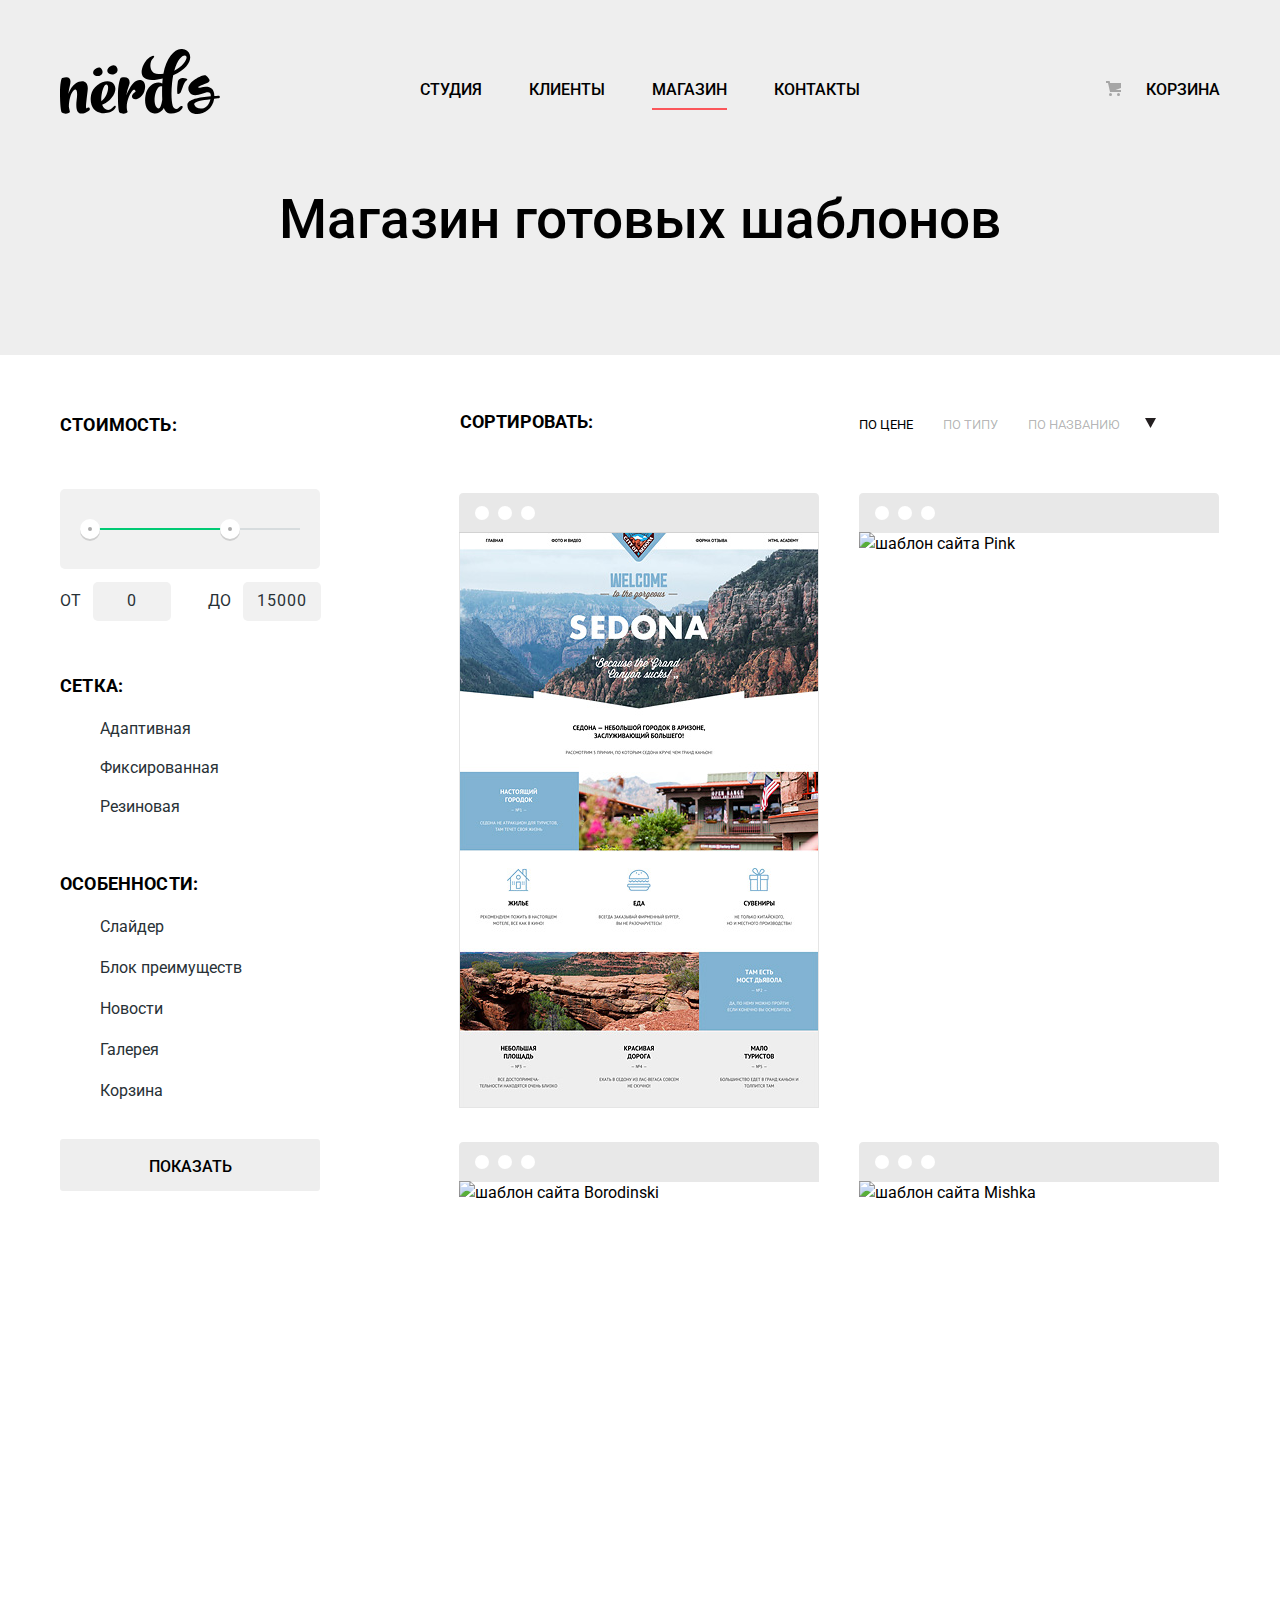
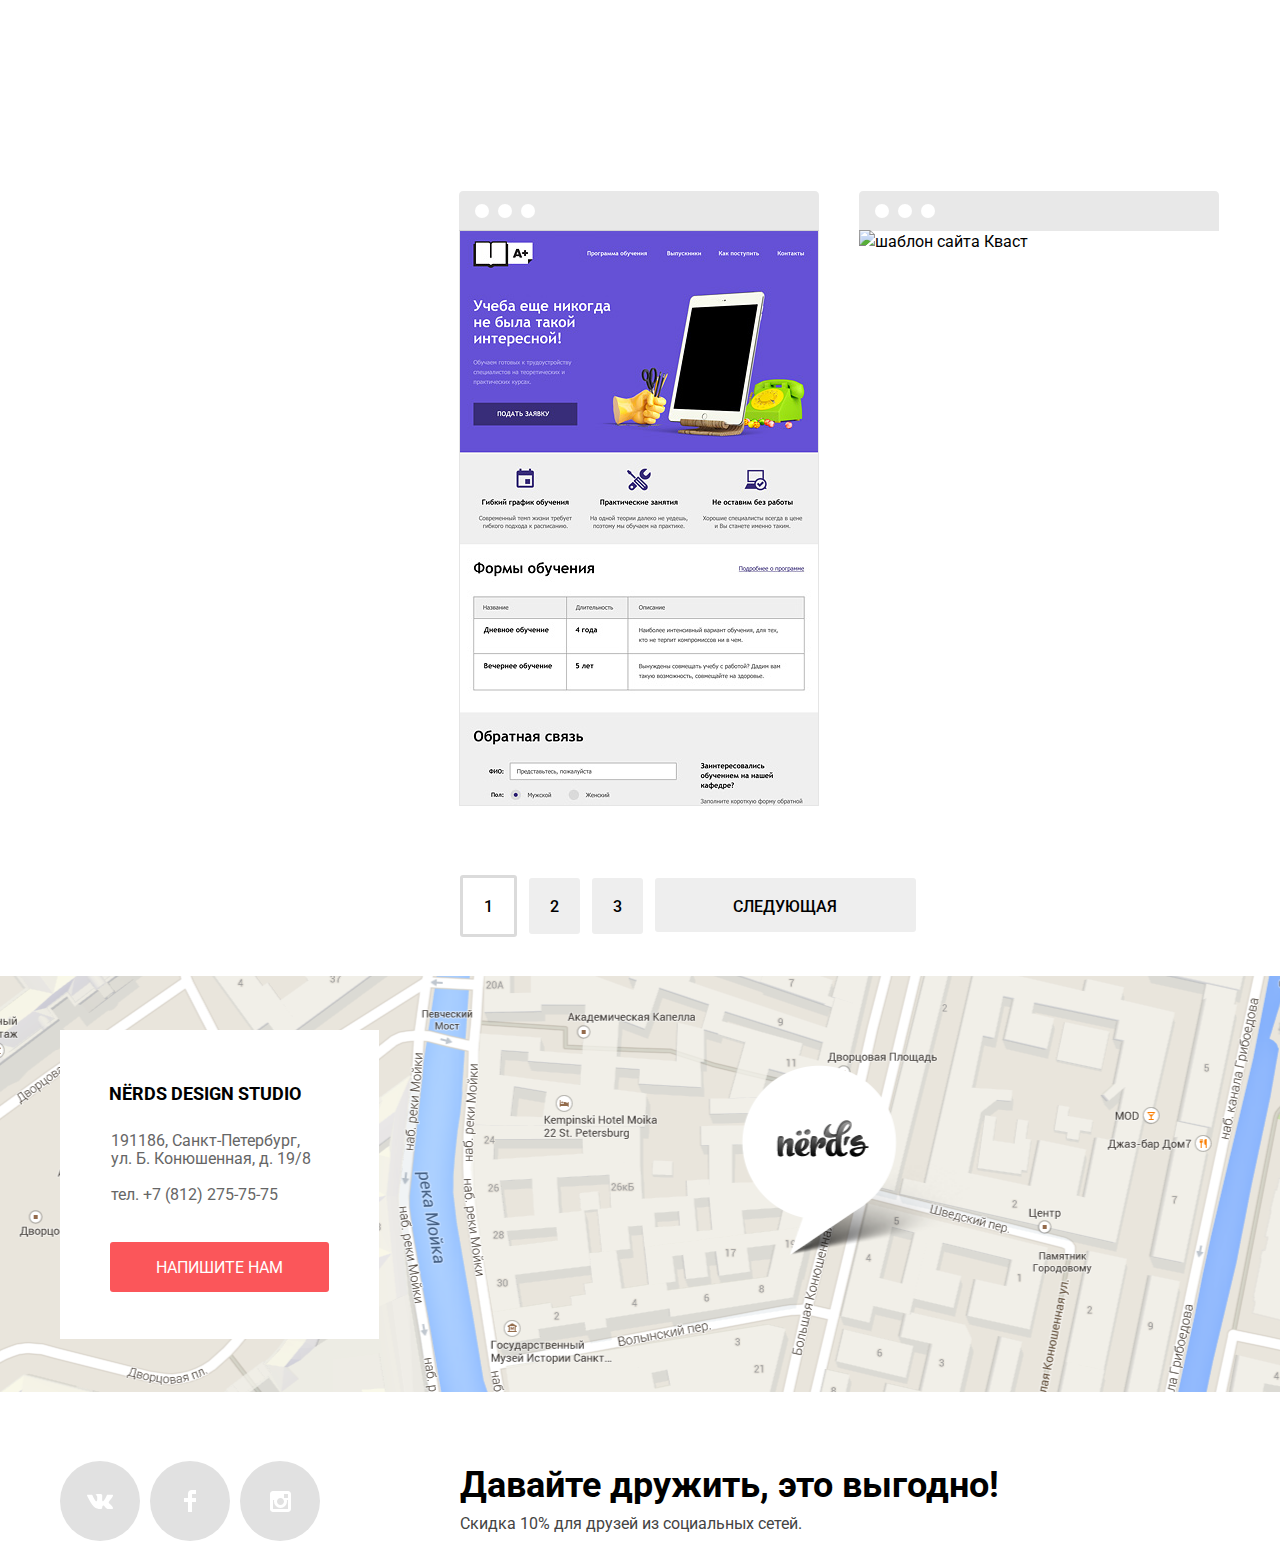
==== commit c783a027: "styles" ====
--- a/catalog.html
+++ b/catalog.html
@@ -111,11 +111,11 @@
               </li>
             </ul>
             <ul class="sort-icons">
-              <li>
-                <a href="#">По возрастанию</a>
-              </li>
-              <li>
-                <a href="#">По убыванию</a>
+              <li class="icon-up">
+                <a href="#"></a>
+              </li>
+              <li class="icon-down">
+                <a href="#"></a>
               </li>
             </ul>
           </div>
@@ -222,7 +222,7 @@
         <ul class="social">
           <li>
             <a class="social-button" href="#">
-              <svg xmlns="http://www.w3.org/2000/svg" width="26" height="15"viewBox="0 0 26 15">
+              <svg xmlns="http://www.w3.org/2000/svg" width="26" height="15" viewBox="0 0 26 15">
                 <path fill="#ffffff" d="M16.138 11.51c.956-.309 2.18 2.04 3.483 2.939.978.681 1.727.534 1.727.534l3.473-.05s1.815-.112.957-1.554c-.071-.12-.503-1.069-2.585-3.022-2.177-2.043-1.882-1.712.739-5.244 1.597-2.153 2.236-3.468 2.036-4.028-.192-.539-1.365-.399-1.365-.399L20.69.713c-.381.001-.704.119-.851.515-.003.004-.621 1.666-1.445 3.079-1.741 2.989-2.436 3.148-2.724 2.961-.661-.433-.494-1.737-.494-2.664 0-2.897.432-4.105-.846-4.417-.427-.104-.739-.172-1.828-.182-1.392-.021-2.574 0-3.244.329-.445.223-.786.712-.579.74.26.035.843.16 1.155.586.401.552.389 1.789.389 1.789s.229 3.411-.54 3.834c-.528.29-1.25-.302-2.803-3.016-.793-1.388-1.392-2.922-1.392-2.922s-.116-.285-.326-.441c-.25-.185-.6-.244-.6-.244L.848.684S.29.7.085.946c-.182.218-.015.668-.015.668s2.909 6.881 6.203 10.347c3.02 3.182 6.452 2.971 6.452 2.971h1.555s.469-.054.709-.312c.224-.24.214-.691.214-.691s-.031-2.109.935-2.419z">
                 </path>
               </svg>
--- a/css/style.css
+++ b/css/style.css
@@ -149,7 +149,10 @@
 .service-button-web:active,
 .service-button-app:active,
 .service-button-presentations:active,
-.item-button:active {
+.item-button:active,
+.slide-button:active,
+.contacts-button:active,
+.button:active {
   box-shadow: inset 0px 3px 0 0 rgba(0, 1, 1, 0.1);
 }
 
@@ -162,14 +165,16 @@
 .contacts-button:hover,
 .button:hover,
 .social-button:hover,
-.item-button:hover {
+.item-button:hover,
+.slide-button:hover {
   background-color: #e74246;
 }
 
 .service-button-web:active,
 .slide-button:active,
 .button:active,
-.social-button:active {
+.social-button:active,
+.slide-button:active {
   background-color: #d7373b;
 }
 
@@ -209,10 +214,9 @@
 }
 
 .list {
-  font-size: inherit;
-  line-height: 1.5;
   text-align: left;
   color: #283136;
+  padding-left: 0;
 }
 
 .table-title {
@@ -329,7 +333,6 @@
 .sort-title {
  margin: 0;
  width: 133px;
- height: 14px;
  font-size: 18px;
  text-transform: uppercase;
  font-weight: 700;
@@ -428,6 +431,11 @@
   background-color: #ffffff;
   border: solid 3px #dbdbdb;
   color: inherit;
+  padding-left: 21px;
+  padding-right: 21px;
+  padding-top: 19px;
+  padding-bottom: 18px;
+  border-radius: 3px;
 }
 
 .pagination-active a:hover {
@@ -461,9 +469,6 @@
 .site-navigation {
   padding: 0;
   flex-wrap: wrap;
-}
-
-.site-navigation {
   display: flex;
   margin-left: 200px;
   margin-top: 26px;
@@ -612,7 +617,7 @@
 }
 
 .slide-description {
-  margin-bottom: 52px;
+  margin-bottom: 38px;
   width: 36%;
 }
 
@@ -630,7 +635,6 @@
   display: flex;
   justify-content: space-between;
   padding-top: 75px;
-  padding-bottom: 49px;
 }
 
 .info-title {
@@ -648,10 +652,6 @@
   margin-bottom: 25px;
 }
 
-.list {
-  line-height: 2.5;
-}
-
 .nerds-logo {
   margin-bottom: 14px;
 }
@@ -664,7 +664,7 @@
   width: 100%;
 }
 
-.percent sup{
+.percent sup {
  top: -15.49px;
  font-size: 26.6px;
 }
@@ -672,7 +672,11 @@
 .references {
   display: flex;
   justify-content: space-between;
-  margin-bottom: 91px;
+  margin-bottom: 80px;
+  border-bottom: 2px solid #eeeeee;
+  border-top: 2px solid #eeeeee;
+  padding-top: 46px;
+  padding-bottom: 11px;
 }
 
 .references-item {
@@ -682,6 +686,25 @@
   align-items: center;
   width: 22%;
   margin-bottom: 30px;
+  opacity: 0.2;
+}
+
+.references-item:hover {
+  opacity: 100%;
+}
+
+.references-item:active {
+  opacity: 0.1;
+}
+
+.references-item:not(:last-child)::after {
+  content: "";
+  position: absolute;
+  top: 15px;
+  right: -9.2%;
+  width: 2px;
+  height: 52px;
+  background-color: #eeeeee;
 }
 
 .contacts-container {
@@ -712,10 +735,14 @@
 
 .contacts-button {
   text-align: center;
-  width: 142px;
+  width: 219px;
   display: block;
-  margin-left: 88px;
-  margin-top: 32px;
+  margin-left: 50px;
+margin-top: 18px;
+padding-top: 14px;
+padding-bottom: 12px;
+border-radius: 3px;
+
 }
 
 .social {
@@ -747,14 +774,61 @@
 
 .sort {
   display: flex;
+  padding-left: 0;
+  margin-left: 266px;
+  margin-top: 20px;
 }
 
 .sort-item {
-  margin-right: 26px;
+  margin-right: 30px;
+  font-size: 14px;
 }
 
 .sort-icons {
-  display: flex;
+  list-style: none;
+  display: flex;
+}
+
+.icon-up {
+  width: 11px;
+  height: 10px;
+
+    right: 96px;
+    top: 418px;
+    clear: both;
+}
+
+.icon-up::before {
+  content: "";
+  background: url("../img/icons/icon-up-dir.svg");
+  position: absolute;
+  width: 11px;
+  height: 10px;
+cursor: pointer;
+  opacity: 0.2;
+    right: 96px;
+    top: 418px;
+  clear: both;
+}
+
+.icon-down::before {
+  content: "";
+  background: url("../img/icons/icon-down-dir.svg");
+  position: absolute;
+  width: 11px;
+  height: 10px;
+    right: 124px;
+    top: 418px;
+  clear: both;
+  cursor: pointer;
+}
+
+.icon-up:hover::before {
+  opacity: 0.4
+}
+
+.icon-up:active::before {
+  opacity: 100%;
 }
 
 .slider-range {
@@ -838,6 +912,7 @@
  background-image: url("../img/icons/cart-icon.svg");
  background-repeat: no-repeat;
  background-position: 0 0;
+ overflow: visible;
 }
 
 .cart {
@@ -1089,6 +1164,7 @@
   background-position: 0 0;
   top: -39px;
   opacity: 0.12;
+  overflow: visible;
 }
 
 .catalog-item:hover {
@@ -1112,3 +1188,57 @@
   padding-top: 30px;
   display: none;
 }
+
+.slider-toggles {
+  content: "";
+  width: 18px;
+  height: 18px;
+  background-color: #ffffff;
+  border-radius: 50%;
+  cursor: pointer;
+}
+
+.slide-button {
+  padding-top: 13px;
+  padding-bottom: 13px;
+border-radius: 3px;
+}
+
+.list-item {
+  display: flex;
+ align-items: center;
+ margin-bottom: 24px;
+}
+
+.list-item::before {
+  content: "";
+  width: 25px;
+  height: 2px;
+  margin-right: 10px;
+  background-color: #fb565a;
+}
+
+.btn-next a {
+  width: 260px;
+  padding-bottom: 16px;
+  padding-top: 19px;
+  padding-left: 78px;
+  padding-right: 79px;
+  border-radius: 3px;
+  background-color: #eeeeee;
+}
+
+.pagination-item a {
+  width: 50px;
+  height: 50px;
+  padding-left: 21px;
+  padding-right: 21px;
+  padding-top: 19px;
+  padding-bottom: 18px;
+  border-radius: 3px;
+  background-color: #eeeeee;
+}
+
+.pagination-active a:first-child {
+  background-color: #ffffff;
+}
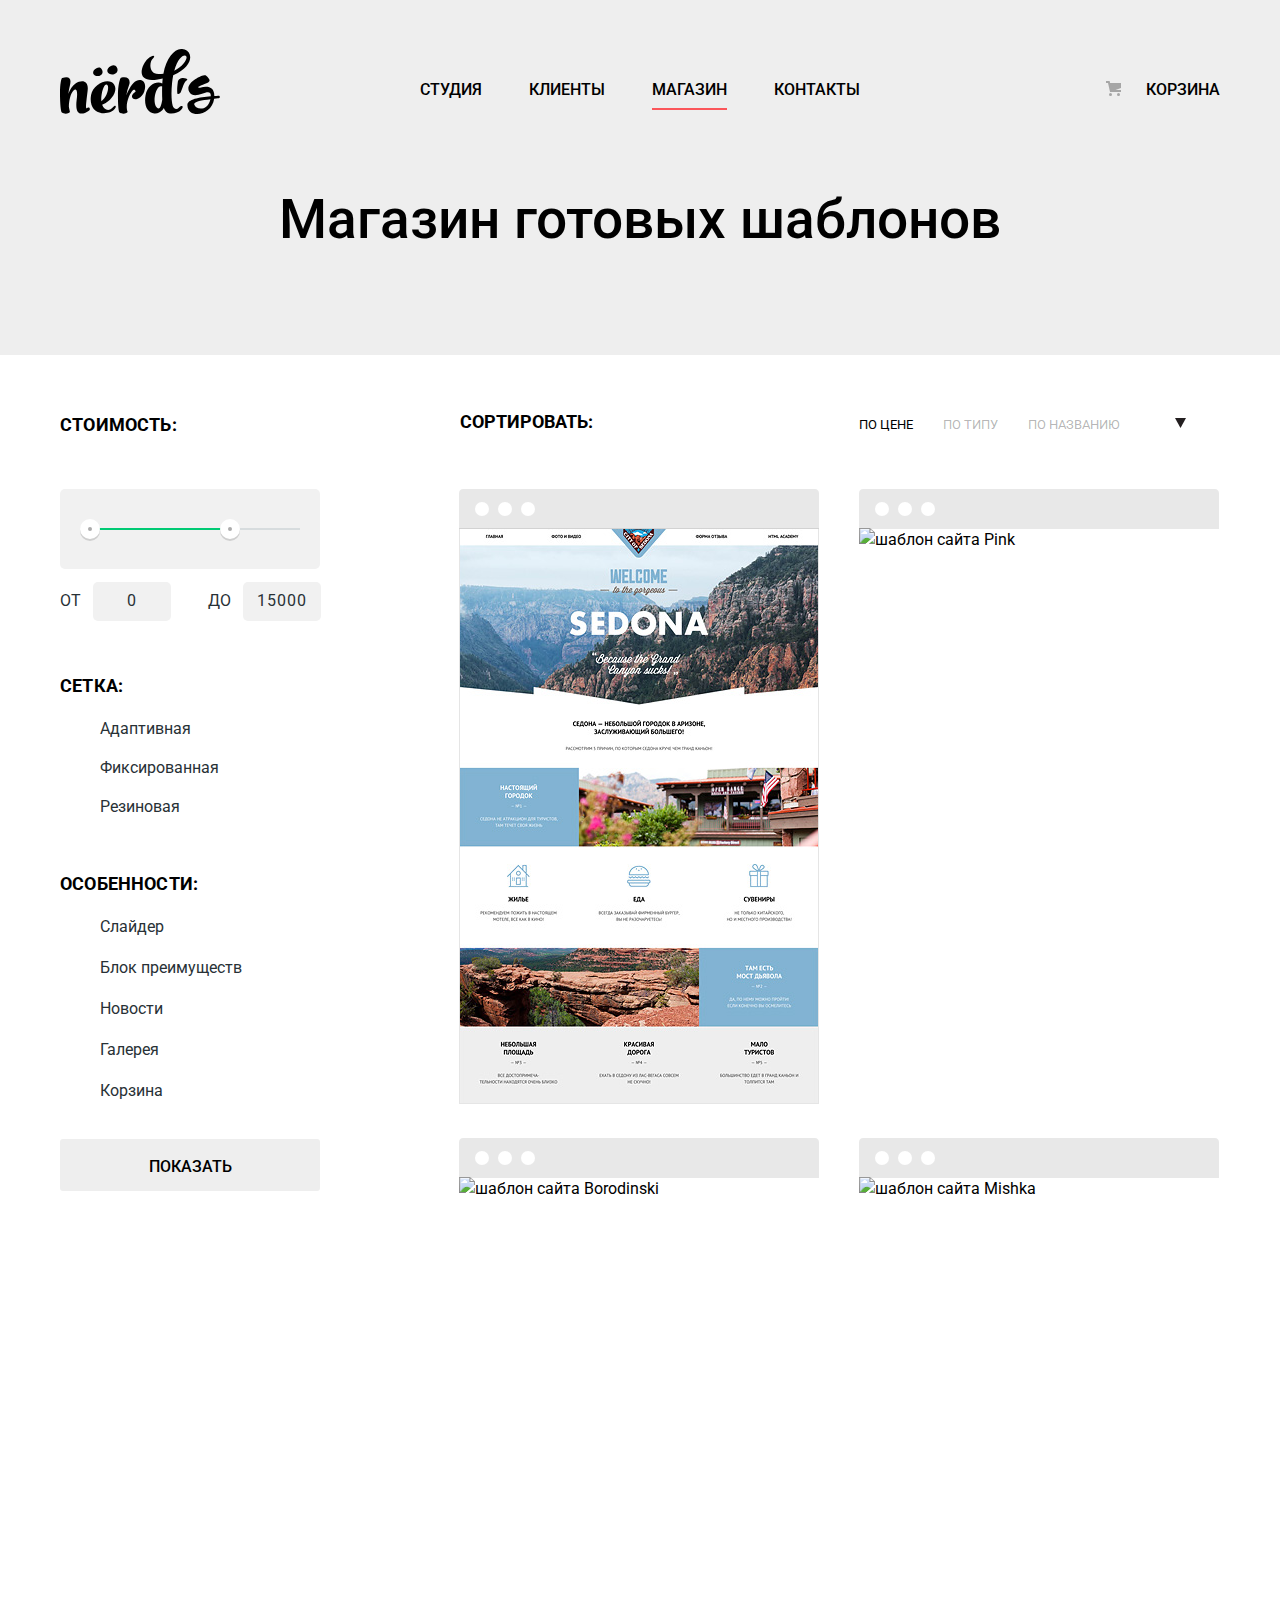
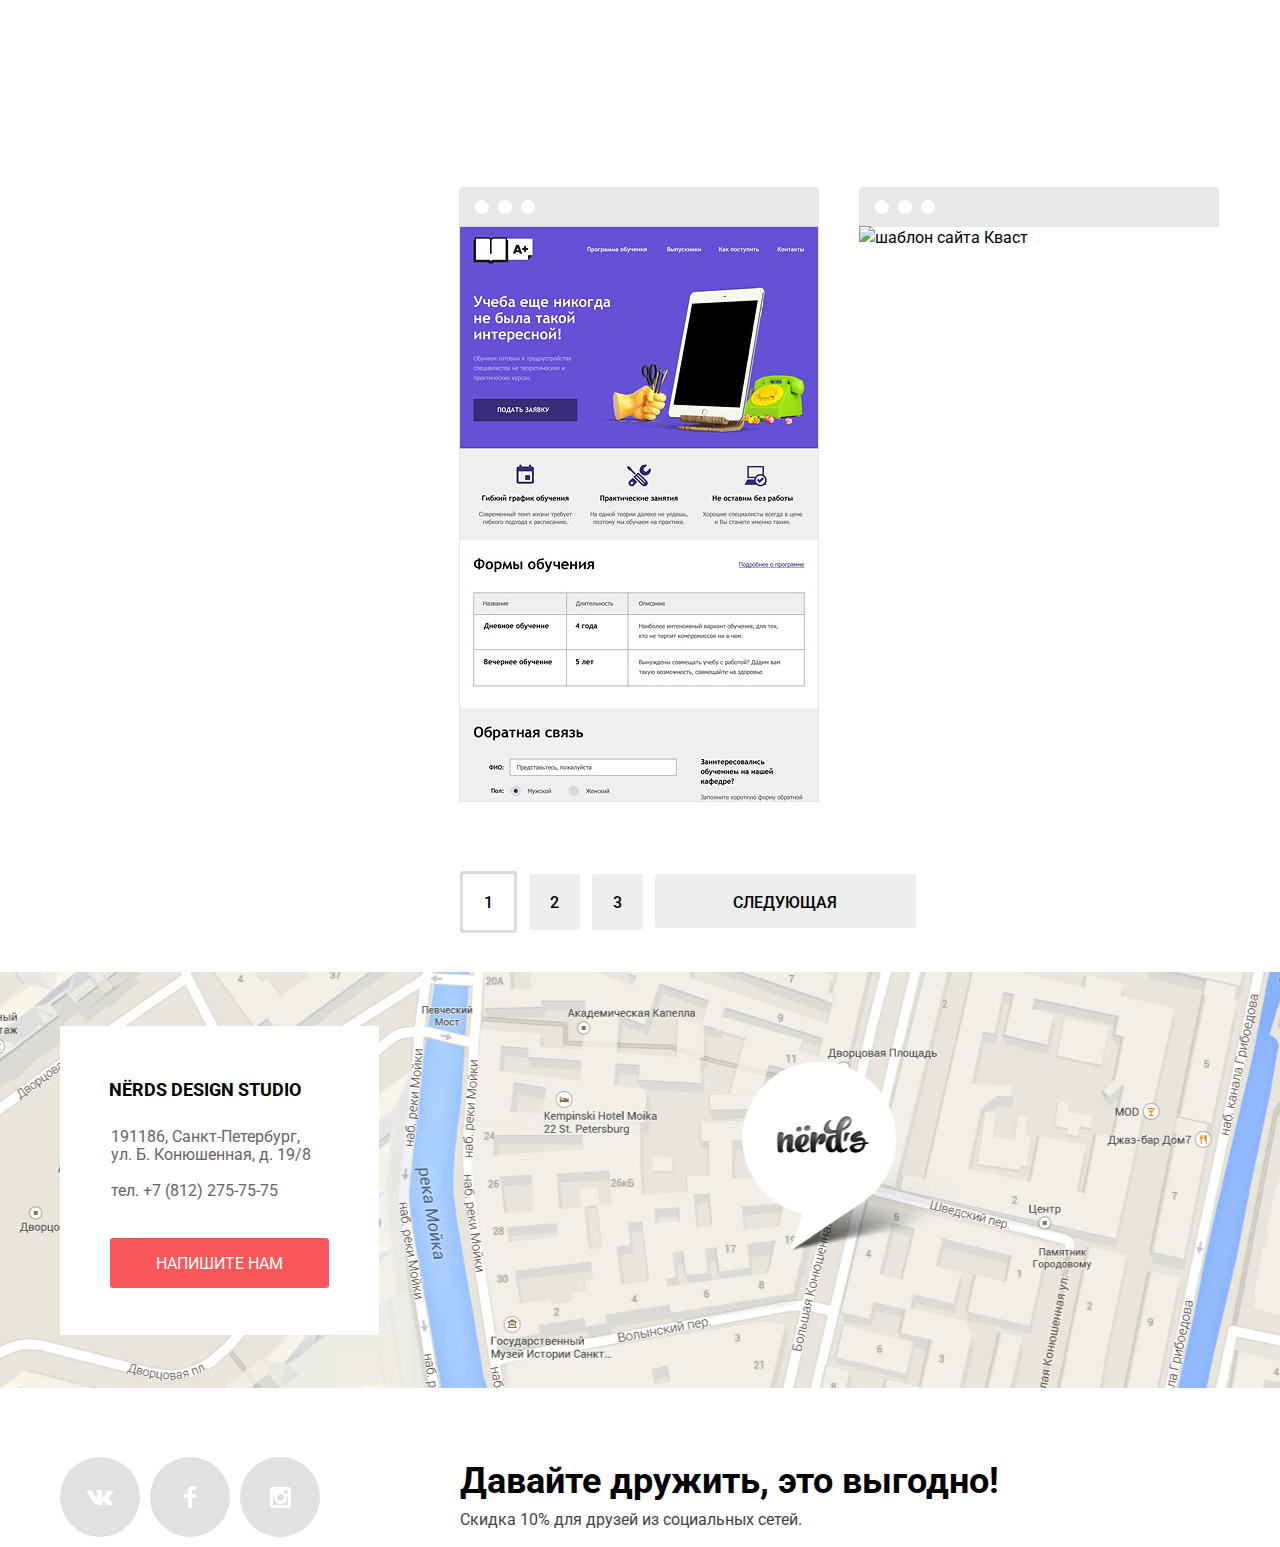
==== commit f2eafe41: "add slider buttons" ====
--- a/catalog.html
+++ b/catalog.html
@@ -112,10 +112,14 @@
             </ul>
             <ul class="sort-icons">
               <li class="icon-up">
-                <a href="#"></a>
+                <a href="#">
+                <span class="visually-hidden">По возратанию</span>
+              </a>
               </li>
               <li class="icon-down">
-                <a href="#"></a>
+                <a href="#">
+                <span class="visually-hidden">По убыванию</span>
+              </a>
               </li>
             </ul>
           </div>
--- a/css/style.css
+++ b/css/style.css
@@ -361,14 +361,14 @@
 }
 
 .filter-options {
- color: #283136;
+  color: #283136;
 }
 
 .item-title {
- text-transform: uppercase;
- color: inherit;
- font-size: 18px;
- font-weight: 700;
+  text-transform: uppercase;
+  color: inherit;
+  font-size: 18px;
+  font-weight: 700;
 }
 
 .item-description {
@@ -665,8 +665,8 @@
 }
 
 .percent sup {
- top: -15.49px;
- font-size: 26.6px;
+  top: -16px;
+  font-size: 27px;
 }
 
 .references {
@@ -686,14 +686,17 @@
   align-items: center;
   width: 22%;
   margin-bottom: 30px;
+}
+
+.references-item img {
   opacity: 0.2;
 }
 
-.references-item:hover {
+.references-item:hover img {
   opacity: 100%;
 }
 
-.references-item:active {
+.references-item:active img {
   opacity: 0.1;
 }
 
@@ -701,7 +704,7 @@
   content: "";
   position: absolute;
   top: 15px;
-  right: -9.2%;
+  right: -25px;
   width: 2px;
   height: 52px;
   background-color: #eeeeee;
@@ -738,11 +741,10 @@
   width: 219px;
   display: block;
   margin-left: 50px;
-margin-top: 18px;
-padding-top: 14px;
-padding-bottom: 12px;
-border-radius: 3px;
-
+  margin-top: 18px;
+  padding-top: 14px;
+  padding-bottom: 12px;
+  border-radius: 3px;
 }
 
 .social {
@@ -769,7 +771,7 @@
   display: flex;
   align-items: center;
   margin-top: -21px;
-  margin-bottom: 80px;
+  margin-bottom: 76px;
 }
 
 .sort {
@@ -785,17 +787,17 @@
 }
 
 .sort-icons {
+  position: relative;
+  margin-top: 0;
+  margin-bottom: 0;
+  padding-left: 0;
   list-style: none;
   display: flex;
+  cursor: pointer;
 }
 
 .icon-up {
-  width: 11px;
-  height: 10px;
-
-    right: 96px;
-    top: 418px;
-    clear: both;
+  position: relative;
 }
 
 .icon-up::before {
@@ -804,11 +806,9 @@
   position: absolute;
   width: 11px;
   height: 10px;
-cursor: pointer;
   opacity: 0.2;
-    right: 96px;
-    top: 418px;
-  clear: both;
+  right: -65px;
+  top: -4px;
 }
 
 .icon-down::before {
@@ -817,10 +817,8 @@
   position: absolute;
   width: 11px;
   height: 10px;
-    right: 124px;
-    top: 418px;
-  clear: both;
-  cursor: pointer;
+  right: -36px;
+  top: -4px;
 }
 
 .icon-up:hover::before {
@@ -903,16 +901,15 @@
 }
 
 .icon-cart::before {
- content: "";
- position: absolute;
- width: 15px;
- height: 15px;
- top: 6px;
- left: -40px;
- background-image: url("../img/icons/cart-icon.svg");
- background-repeat: no-repeat;
- background-position: 0 0;
- overflow: visible;
+  content: "";
+  position: absolute;
+  width: 15px;
+  height: 15px;
+  top: 6px;
+  left: -40px;
+  background-image: url("../img/icons/cart-icon.svg");
+  background-repeat: no-repeat;
+  background-position: 0 0;
 }
 
 .cart {
@@ -1164,7 +1161,6 @@
   background-position: 0 0;
   top: -39px;
   opacity: 0.12;
-  overflow: visible;
 }
 
 .catalog-item:hover {
@@ -1189,25 +1185,60 @@
   display: none;
 }
 
-.slider-toggles {
-  content: "";
+.slider-toggle-list {
+  position: absolute;
+  display: flex;
+  margin: 0;
+  padding: 0;
+  bottom: 96px;
+  margin-left: 535px;
+  list-style: none;
+}
+
+.slider-toggle-item {
+  position: relative;
+  margin-right: 17px;
+}
+
+.slider-toggle-item button {
+  position: absolute;
   width: 18px;
   height: 18px;
+  top: -18px;
+  left: 97px;
   background-color: #ffffff;
   border-radius: 50%;
+  border: none;
   cursor: pointer;
+  outline: none;
+}
+
+.slider-toggle-active::before {
+  content: "";
+  position: absolute;
+  left: 0px;
+  top: 0px;
+  width: 18px;
+  height: 18px;
+  background-image: url("../img/active-button.svg");
+  background-repeat: no-repeat;
+  opacity: 0.3;
+}
+
+.slider-toggle-item:not(:first-child) {
+  margin-left: 17px;
 }
 
 .slide-button {
   padding-top: 13px;
   padding-bottom: 13px;
-border-radius: 3px;
+  border-radius: 3px;
 }
 
 .list-item {
   display: flex;
- align-items: center;
- margin-bottom: 24px;
+  align-items: center;
+  margin-bottom: 24px;
 }
 
 .list-item::before {
@@ -1239,6 +1270,6 @@
   background-color: #eeeeee;
 }
 
-.pagination-active a:first-child {
+.pagination-active a {
   background-color: #ffffff;
 }
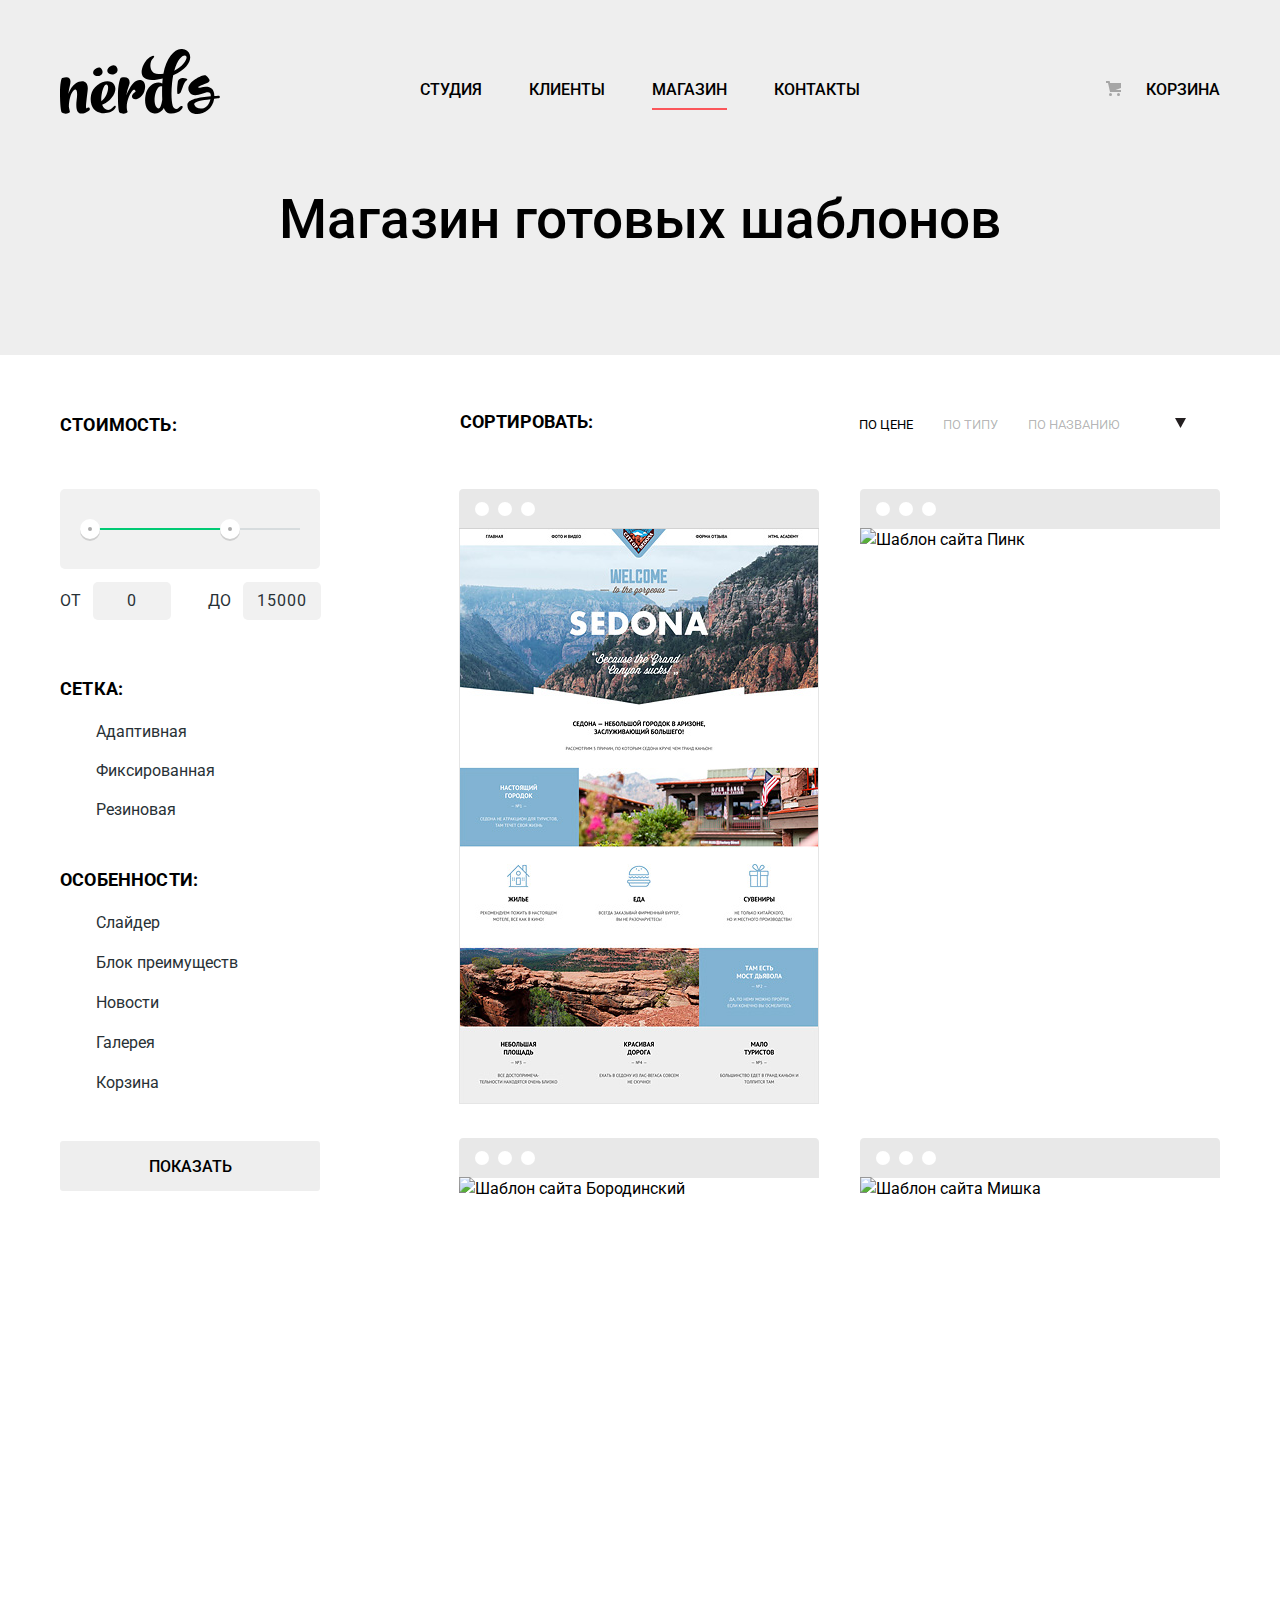
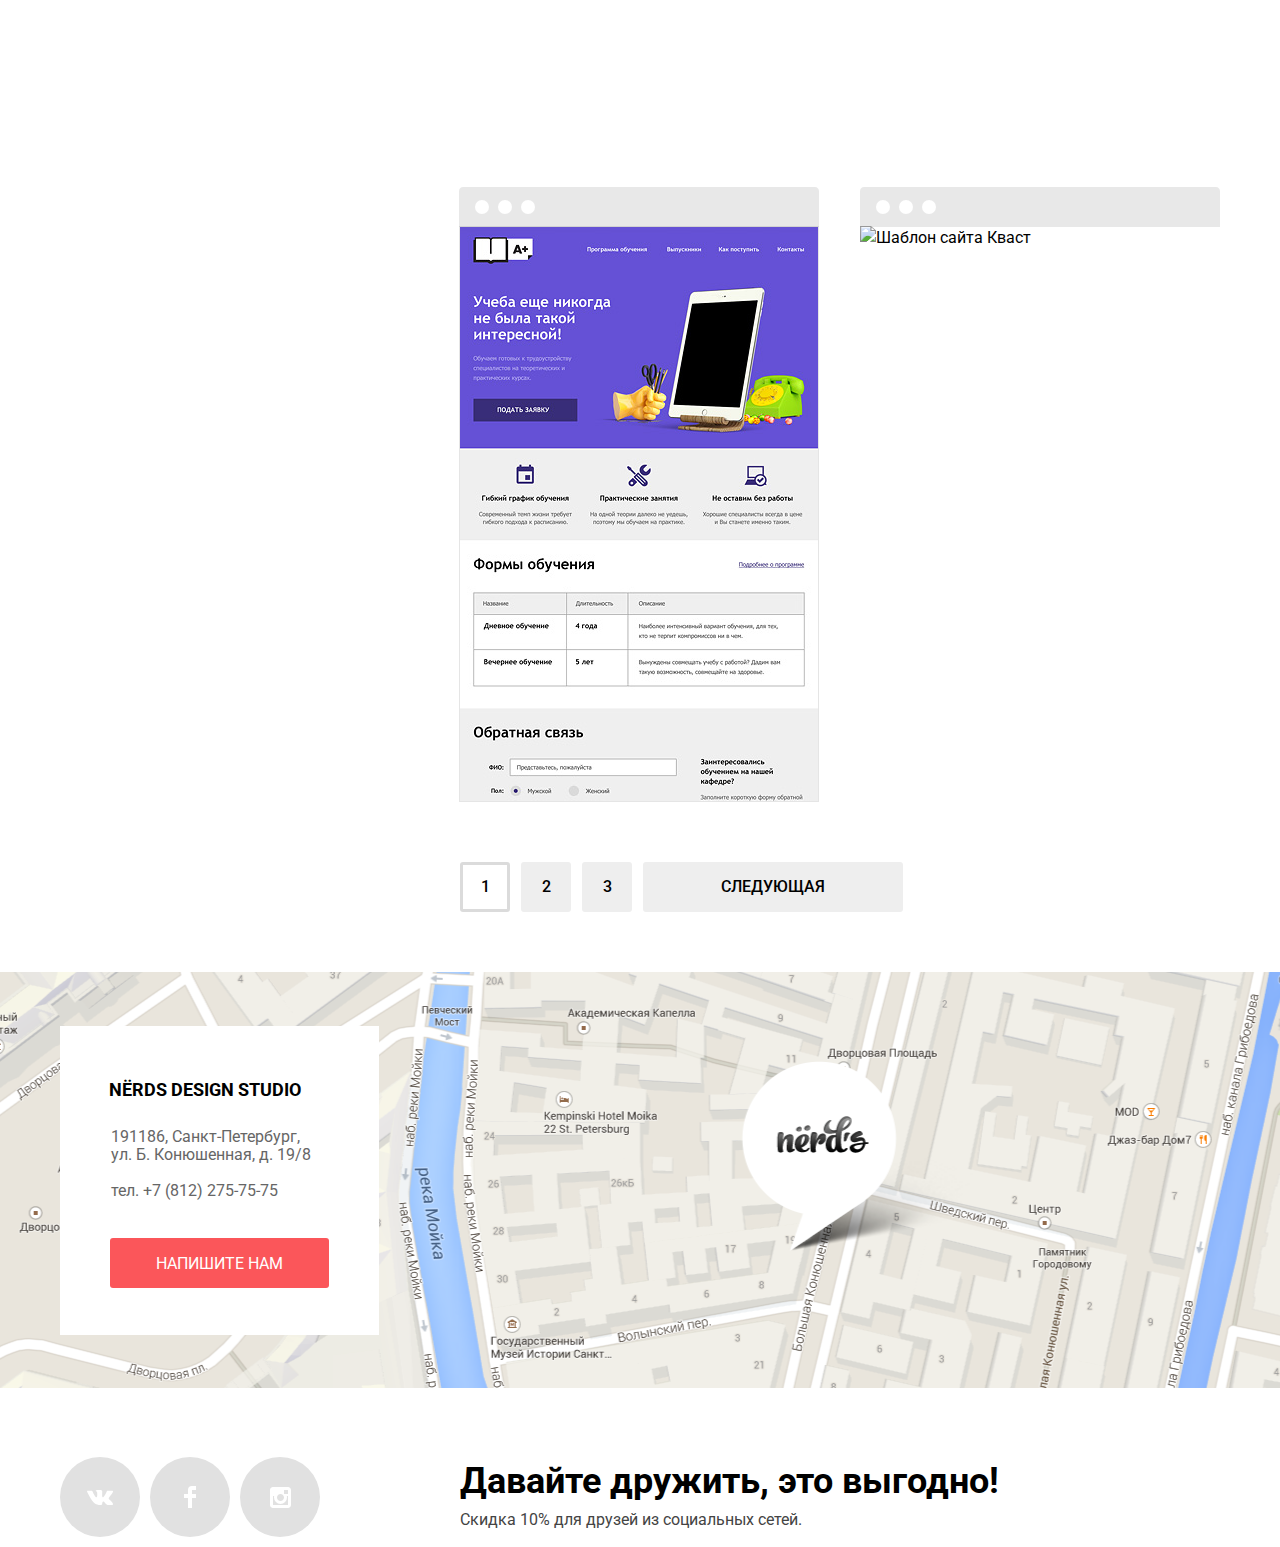
==== commit 05e8f221: "code beautify" ====
--- a/catalog.html
+++ b/catalog.html
@@ -23,11 +23,13 @@
         <li class="site-item">
           <a href="catalog.html" class="site-link-active">Магазин</a>
         </li>
-        <li class="site-item"><a href="contacts.html">Контакты</a>
+        <li class="site-item">
+          <a href="contacts.html">Контакты</a>
         </li>
       </ul>
       <ul class="cart">
-        <li class="cart-item"><a class="icon-cart" href="cart.html">Корзина</a>
+        <li class="cart-item">
+          <a class="icon-cart" href="cart.html">Корзина</a>
         </li>
       </ul>
     </nav>
@@ -111,21 +113,21 @@
               </li>
             </ul>
             <ul class="sort-icons">
-              <li class="icon-up">
-                <a href="#">
-                <span class="visually-hidden">По возратанию</span>
-              </a>
-              </li>
               <li class="icon-down">
-                <a href="#">
+                <a class="icon" href="#">
                 <span class="visually-hidden">По убыванию</span>
               </a>
               </li>
+              <li class="icon-up">
+                <a class="icon" href="#">
+                <span class="visually-hidden">По возрастанию</span>
+              </a>
+              </li>
             </ul>
           </div>
           <ul class="catalog-list">
             <li class="catalog-item">
-              <img src="img/sedona.png" width="360" height="576" alt="шаблон сайта Sedona">
+              <img src="img/sedona.png" width="360" height="576" alt="Шаблон сайта Седона">
               <div class="item">
                 <a class="item-title" href="item.html">Sedona</a>
                 <p class="item-description">
@@ -135,7 +137,7 @@
               </div>
             </li>
             <li class="catalog-item">
-              <img src="img/pink.png" width="360" height="576" alt="шаблон сайта Pink">
+              <img src="img/pink.png" width="360" height="576" alt="Шаблон сайта Пинк">
               <div class="item">
                 <a class="item-title" href="item.html">Pink</a>
                 <p class="item-description">
@@ -145,7 +147,7 @@
               </div>
             </li>
             <li class="catalog-item">
-              <img src="img/barbershop.png" width="360" height="576" alt="шаблон сайта Borodinski">
+              <img src="img/barbershop.png" width="360" height="576" alt="Шаблон сайта Бородинский">
               <div class="item">
                 <a class="item-title" href="catalog-item.html">Borodinski</a>
                 <p class="item-description">
@@ -155,7 +157,7 @@
               </div>
             </li>
             <li class="catalog-item">
-              <img src="img/mishka.png" width="360" height="576" alt="шаблон сайта Mishka">
+              <img src="img/mishka.png" width="360" height="576" alt="Шаблон сайта Мишка">
               <div class="item">
                 <a class="item-title" href="catalog-item.html">Mishka</a>
                 <p class="item-description">
@@ -165,7 +167,7 @@
               </div>
             </li>
             <li class="catalog-item">
-              <img src="img/aplus.png" width="360" height="576" alt="шаблон сайта Aplus">
+              <img src="img/aplus.png" width="360" height="576" alt="Шаблон сайта А Плюс">
               <div class="item">
                 <a class="item-title" href="catalog-item.html">A Plus</a>
                 <p class="item-description">
@@ -175,7 +177,7 @@
               </div>
             </li>
             <li class="catalog-item">
-              <img src="img/kvast.png" width="360" height="576" alt="шаблон сайта Кваст">
+              <img src="img/kvast.png" width="360" height="576" alt="Шаблон сайта Кваст">
               <div class="item">
                 <a class="item-title" href="catalog-item.html">Кваст</a>
                 <p class="item-description">
@@ -205,6 +207,7 @@
   </main>
   <footer>
     <section class="contacts-container">
+      <h3 class="visually-hidden">Контакты</h3>
       <div class="map">
         <!-- map -->
       </div>
--- a/css/style.css
+++ b/css/style.css
@@ -6,6 +6,7 @@
   font-size: 16px;
   line-height: 24px;
   font-weight: 400;
+
   color: #000000;
   background-color: #ffffff;
 }
@@ -14,9 +15,14 @@
   text-decoration: none;
 }
 
+.container {
+  width: 1160px;
+  margin: 0 auto;
+}
+
 .main-header {
+  text-transform: uppercase;
   background-color: #eeeeee;
-  text-transform: uppercase;
 }
 
 .main-header-logo {
@@ -45,6 +51,10 @@
 }
 
 .main-navigation {
+  display: flex;
+  justify-content: center;
+  padding-top: 49px;
+
   line-height: 1.88;
   font-weight: 500;
   color: inherit;
@@ -60,40 +70,68 @@
   color: rgba(0, 0, 0, 0.3);
 }
 
+.site-navigation {
+  padding: 0;
+  display: flex;
+  flex-wrap: wrap;
+  margin-left: 200px;
+  margin-top: 26px;
+}
+
 .site-navigation a {
   font-weight: 500;
   font-size: inherit;
   color: inherit;
 }
 
+.site-navigation li:last-child {
+  margin: 0;
+}
+
+.site-item {
+  margin-right: 47px;
+}
+
 .cart a {
   line-height: 1.88;
   font-weight: 500;
-  color: inherit;
-  text-transform: uppercase;
+  text-transform: uppercase;
+  color: inherit;
+}
+
+.slide {
+  display: none;
+  height: 448px;
 }
 
 .slider-section {
+  position: relative;
+  height: 431px;
+  overflow: hidden;
   background-color: #eeeeee;
-  position: relative;
-  overflow: hidden;
 }
 
 .slide-title {
+  padding: 0;
+  padding-top: 78px;
+  margin: 0;
+  margin-top: 0;
+  margin-bottom: 27px;
+  width: 514px;
+
   font-size: 55px;
+  font-weight: 500;
   line-height: 1;
-  font-weight: 500;
-  color: inherit;
-  padding: 0;
-  width: 514px;
-  margin-top: -48px;
-  margin-bottom: 16px;
+  color: inherit;
 }
 
 .slide-description {
-  color: #283136;
+  margin-bottom: 38px;
+  width: 36%;
+
   font-size: 16px;
   line-height: 1.5;
+  color: #283136;
 }
 
 .slide.first {
@@ -109,6 +147,42 @@
 .slide.third {
   background: url(../img/slide3.png) no-repeat;
   background-position: 93%;
+}
+
+.services {
+  display: flex;
+  padding-left: 0;
+  padding-top: 80px;
+  padding-bottom: 57px;
+  justify-content: space-between;
+}
+
+.service-item {
+  width: 360px;
+}
+
+.service-item p {
+  width: 247px;
+}
+
+.services li:last-child {
+  margin-right: 0;
+}
+
+.service-title {
+  margin-top: 21px;
+  margin-bottom: 19px;
+
+  font-size: 24px;
+  text-transform: uppercase;
+}
+
+.service-button {
+  padding-top: 16px;
+  padding-bottom: 15px;
+  padding-left: 40px;
+  padding-right: 41px;
+  border-radius: 3px;
 }
 
 .service-button,
@@ -116,9 +190,9 @@
 .contacts-button,
 .button,
 .item-button {
+  border: none;
+  text-transform: uppercase;
   color: #ffffff;
-  border: none;
-  text-transform: uppercase;
 }
 
 .service-button-web,
@@ -195,6 +269,10 @@
 }
 
 .info-title {
+  margin-top: 36px;
+  margin-bottom: 33px;
+  width: 650px;
+
   font-size: 45px;
   font-weight: 500;
   line-height: 1;
@@ -202,31 +280,36 @@
 }
 
 .info-description {
+  margin-bottom: 38px;
+  width: 650px;
+
   line-height: 1.5;
   text-align: left;
   color: #283136;
 }
 
 .list-title {
-  text-transform: uppercase;
+  margin-bottom: 25px;
   font-weight: 700;
+  text-transform: uppercase;
   color: inherit;
 }
 
 .list {
+  padding-left: 0;
   text-align: left;
   color: #283136;
-  padding-left: 0;
 }
 
 .table-title {
   width: 360px;
   height: 15px;
+
   font-weight: 700;
   line-height: 1.5;
   text-align: center;
-  color: inherit;
-  text-transform: uppercase;
+  text-transform: uppercase;
+  color: inherit;
 }
 
 .percent td:last-child {
@@ -236,6 +319,7 @@
 .percent {
   height: 75px;
   width: 93px;
+
   font-size: 45px;
   font-weight: 700;
   line-height: 0.22;
@@ -269,95 +353,109 @@
 }
 
 .map {
+  height: 416px;
   background-size: cover;
-  height: 416px;
   background: url("../img/mapmarker.png") no-repeat 48%;
 }
 
 .contacts-title {
   width: 193px;
+  padding-bottom: 32px;
+
   font-size: 18px;
   font-weight: 700;
+  text-transform: uppercase;
   line-height: 1.67;
   text-align: left;
   color: inherit;
-  text-transform: uppercase;
-  padding-bottom: 32px;
 }
 
 .contacts {
   width: 201px;
   height: 30px;
+
   line-height: 1.13;
   text-align: left;
   color: #666666;
 }
 
-.service-title {
-  margin-top: 21px;
-  text-transform: uppercase;
-  font-size: 24px;
-  margin-bottom: 19px;
-}
-
 .shop-title {
-  background-color: #eeeeee;
+  margin: 0;
+  padding-top: 93px;
+  padding-bottom: 124px;
+
   font-weight: 500;
   font-size: 55px;
-  padding-top: 86px;
-  padding-bottom: 124px;
   text-align: center;
+  background-color: #eeeeee;
+}
+
+.filters {
+  display: flex;
+}
+
+.filter-title {
   margin: 0;
-}
-
-.filter-title {
- margin: 0;
- text-transform: uppercase;
- font-size: 18px;
- font-weight: 700;
- line-height: 1.67;
- letter-spacing: 0.18px;
- text-align: left;
- color: inherit;
+  margin-top: 43px;
+
+  font-size: 18px;
+  font-weight: 700;
+  letter-spacing: 0.18px;
+  text-transform: uppercase;
+  line-height: 1.67;
+  text-align: left;
+  color: inherit;
+}
+
+.filter-title:first-child {
+  margin: 0;
+}
+
+.filter-col {
+  margin-top: 55px;
+  width: 400px;
 }
 
 .price {
- width: 20px;
- height: 13px;
- line-height: 1.38;
- letter-spacing: normal;
- text-align: left;
- color: #283136
+  width: 20px;
+  height: 13px;
+
+  line-height: 1.38;
+  letter-spacing: normal;
+  text-transform: uppercase;
+  text-align: left;
+  color: #283136
 }
 
 .sort-title {
- margin: 0;
- width: 133px;
- font-size: 18px;
- text-transform: uppercase;
- font-weight: 700;
- line-height: 1;
- text-align: left;
- color: inherit;
+  margin: 0;
+  width: 133px;
+
+  font-size: 18px;
+  font-weight: 700;
+  line-height: 1;
+  text-transform: uppercase;
+  text-align: left;
+  color: inherit;
 }
 
 .sort a {
- font-size: 13px;
- line-height: 1.29;
- color: rgba(0, 0, 0, 0.3);
- text-transform: uppercase;
+  color: rgba(0, 0, 0, 0.3);
+  font-size: 13px;
+  line-height: 1.29;
+  text-transform: uppercase;
 }
 
 .sort .active a {
- color: inherit;
+  color: inherit;
 }
 
 .sort a:hover {
- color: rgba(0, 0, 0, 0.6);
+  color: rgba(0, 0, 0, 0.6);
 }
 
 .sort a:active {
- color: inherit;
+  color: inherit;
 }
 
 .filter-options {
@@ -365,42 +463,52 @@
 }
 
 .item-title {
-  text-transform: uppercase;
-  color: inherit;
   font-size: 18px;
   font-weight: 700;
+  text-transform: uppercase;
+  color: inherit;
+}
+
+.item-title:hover {
+  color: #fb565a;
+}
+
+.item-title:active {
+  color: rgba(0, 0, 0, 0.3);
 }
 
 .item-description {
+  width: 63%;
+  margin-bottom: 29px;
+  padding-left: 65px;
+
+  line-height: 1.2;
+  overflow-wrap: break-word;
   color: #666666;
-  line-height: 1.2;
-  margin-bottom: 29px;
-  width: 63%;
-  padding-left: 65px;
 }
 
 .item-button {
   width: 200px;
   height: 50px;
+
   border-radius: 3px;
   outline: 0;
   cursor: pointer;
 }
 
-.item-title:hover {
-  color: #fb565a;
-}
-
-.item-title:active {
-  color: rgba(0, 0, 0, 0.3);
-}
-
 .item-button:hover {
   background-color: #e74246;
 }
 
 .item-button:active {
   background-color: #d7373b;
+}
+
+.catalog-list {
+  margin: 0;
+  padding: 0;
+  display: flex;
+  flex-wrap: wrap;
 }
 
 .btn-show:hover,
@@ -410,41 +518,68 @@
 }
 
 .btn-show:active,
-.pagination a:active,
+.pagination-item a:active,
 .btn-next a:active {
-  background-color: #d5d5d5;
   box-shadow: inset 0px 3px 0 0 rgba(0, 1, 1, 0.1);
   color: rgba(0, 0, 0, 0.3);
+  background-color: #d5d5d5;
 }
 
 .pagination a,
 .btn-next a,
 .btn-show {
+  font-weight: 500;
+  text-transform: uppercase;
+
+  border: none;
+  color: inherit;
   background-color: #eeeeee;
-  border: none;
-  color: inherit;
-  font-weight: 500;
-  text-transform: uppercase;
+}
+
+.btn-next a {
+  width: 260px;
+  padding-bottom: 16px;
+  padding-top: 15px;
+  padding-left: 78px;
+  padding-right: 78px;
+
+  border-radius: 3px;
+  background-color: #eeeeee;
+}
+
+.pagination-item {
+  margin-right: 11px;
+}
+
+.pagination-item a {
+  width: 57px;
+  height: 50px;
+  padding-left: 21px;
+  padding-right: 20px;
+  padding-top: 15px;
+  padding-bottom: 16px;
+
+  border-radius: 3px;
+  background-color: #eeeeee;
 }
 
 .pagination-active a {
+  padding-left: 18px;
+  padding-right: 17px;
+  padding-top: 12px;
+  padding-bottom: 13px;
+
+  border-radius: 3px;
+  border: solid 3px #dbdbdb;
+  color: inherit;
   background-color: #ffffff;
-  border: solid 3px #dbdbdb;
-  color: inherit;
-  padding-left: 21px;
-  padding-right: 21px;
-  padding-top: 19px;
-  padding-bottom: 18px;
-  border-radius: 3px;
-}
-
-.pagination-active a:hover {
+}
+
+.pagination-active a:hover,
+.pagitation-active a:active {
+  box-shadow: none;
+  color: #000000;
   background-color: #ffffff;
-}
-
-.slogan-title {
-  font-weight: 700;
-  font-size: 36px;
 }
 
 .discount {
@@ -452,123 +587,11 @@
   color: #444444;
 }
 
-
-/* --- Сеточные стили --- */
-
-.container {
-  width: 1160px;
-  margin: 0 auto;
-}
-
-.main-navigation {
-  display: flex;
-  justify-content: center;
-  padding-top: 49px;
-}
-
-.site-navigation {
-  padding: 0;
-  flex-wrap: wrap;
-  display: flex;
-  margin-left: 200px;
-  margin-top: 26px;
-}
-
-.site-item {
-  margin-right: 47px;
-}
-
-.site-navigation li:last-child {
-  margin: 0;
-}
-
-.services {
-  display: flex;
-  padding-left: 0;
-  padding-top: 80px;
-  padding-bottom: 57px;
-  justify-content: space-between;
-}
-
-.service-item {
-  width: 300px;
-  margin-right: 130px;
-}
-
-.services li:last-child {
-  margin-right: 0;
-}
-
-.service-item p {
-  width: 250px;
-}
-
-.service-button {
-  padding-top: 16px;
-  padding-bottom: 15px;
-  padding-left: 40px;
-  border-radius: 3px;
-  padding-right: 41px;
-}
-
-.service-button-web {
-  background-color: #fb565a;
-}
-
-.service-button-app {
-  background-color: #00ca74;
-}
-
-.service-button-presentations {
-  background-color: #efc84a;
-}
-
-.social {
-  display: flex;
-  margin: 0;
-}
-
-.slogan-title {
-  margin: 0;
-}
-
-.filters {
-  display: flex;
-}
-
-.filter-title {
-  margin-top: 50px;
-}
-
-.filter-title:first-child {
-  margin: 0;
-}
-
-.filter-col {
-  margin-top: 55px;
-  width: 400px;
-}
-
-.btn-show {
-  margin-top: 19px;
-}
-
-.sort-col {
-  margin-top: 58px;
-  width: 760px;
-}
-
-.catalog-list {
-  margin: 0;
-  padding: 0;
-  display: flex;
-  flex-wrap: wrap;
-}
-
 .catalog-item {
+  position: relative;
   display: flex;
   margin-bottom: 73px;
-  margin-left: 40px;
+  margin-left: 41px;
 }
 
 .catalog-item:nth-child(odd) {
@@ -576,8 +599,8 @@
 }
 
 .footer-wrapper {
+  display: flex;
   justify-content: space-between;
-  display: flex;
 }
 
 .footer-left-column {
@@ -589,15 +612,6 @@
   width: 760px;
 }
 
-.slider-section {
-  height: 424px;
-}
-
-.slide {
-  display: none;
-  height: 435px;
-}
-
 .slide-active {
   display: block;
 }
@@ -610,46 +624,24 @@
   padding-top: 195px;
 }
 
-.slide-title {
-  margin: 0;
-  padding-top: 71px;
-  margin-bottom: 27px;
-}
-
-.slide-description {
-  margin-bottom: 38px;
-  width: 36%;
-}
-
 .third .slide-description {
   width: 32%;
 }
 
 .slide-button {
-  text-align: center;
   width: 240px;
   display: block;
+  padding-top: 13px;
+  padding-bottom: 13px;
+
+  text-align: center;
+  border-radius: 3px;
 }
 
 .info {
   display: flex;
+  padding-top: 75px;
   justify-content: space-between;
-  padding-top: 75px;
-}
-
-.info-title {
-  width: 650px;
-  margin-top: 36px;
-  margin-bottom: 33px;
-}
-
-.info-description {
-  width: 650px;
-  margin-bottom: 38px;
-}
-
-.list-title {
-  margin-bottom: 25px;
 }
 
 .nerds-logo {
@@ -671,21 +663,23 @@
 
 .references {
   display: flex;
+  margin-bottom: 80px;
+  padding-top: 46px;
+  padding-bottom: 11px;
   justify-content: space-between;
-  margin-bottom: 80px;
+
   border-bottom: 2px solid #eeeeee;
   border-top: 2px solid #eeeeee;
-  padding-top: 46px;
-  padding-bottom: 11px;
 }
 
 .references-item {
   position: relative;
-  display: flex;
+  width: 22%;
+  display: flex;
+  margin-bottom: 30px;
+
   justify-content: center;
   align-items: center;
-  width: 22%;
-  margin-bottom: 30px;
 }
 
 .references-item img {
@@ -693,7 +687,7 @@
 }
 
 .references-item:hover img {
-  opacity: 100%;
+  opacity: 1;
 }
 
 .references-item:active img {
@@ -705,6 +699,7 @@
   position: absolute;
   top: 15px;
   right: -25px;
+
   width: 2px;
   height: 52px;
   background-color: #eeeeee;
@@ -716,13 +711,14 @@
 }
 
 .contacts-wrapper {
-  background-color: #ffffff;
-  margin-left: -580px;
+  position: absolute;
+  top: 54px;
+  left: 50%;
+
   width: 319px;
   height: 309px;
-  position: absolute;
-  top: 54px;
-  left: 50%;
+  margin-left: -580px;
+  background-color: #ffffff;
 }
 
 .contacts-title {
@@ -737,41 +733,51 @@
 }
 
 .contacts-button {
-  text-align: center;
+  display: block;
   width: 219px;
-  display: block;
   margin-left: 50px;
   margin-top: 18px;
   padding-top: 14px;
   padding-bottom: 12px;
+
+  text-align: center;
   border-radius: 3px;
 }
 
 .social {
+  display: flex;
   padding-left: 0;
-  display: flex;
+  margin: 0;
 }
 
 .slogan-title {
+  margin: 0;
+  font-weight: 700;
+  font-size: 36px;
+}
+
+.footer-text {
   margin-top: 81px;
 }
 
 .pagination {
   display: flex;
+  width: 444px;
   padding: 0;
-  width: 444px;
-  margin-bottom: 57px;
-}
-
-.pagination-item {
-  margin-right: 12px;
+  margin-bottom: 73px;
+  margin-top: 0;
 }
 
 .sort-wrapper {
   display: flex;
-  align-items: center;
   margin-top: -21px;
   margin-bottom: 76px;
+  align-items: center;
+}
+
+.sort-col {
+  width: 760px;
+  margin-top: 58px;
 }
 
 .sort {
@@ -787,46 +793,57 @@
 }
 
 .sort-icons {
-  position: relative;
   margin-top: 0;
   margin-bottom: 0;
   padding-left: 0;
   list-style: none;
-  display: flex;
-  cursor: pointer;
+}
+
+.icon-down {
+  position: relative;
+  margin-left: 25px;
 }
 
 .icon-up {
   position: relative;
-}
-
-.icon-up::before {
+  margin-left: 54px;
+}
+
+.icon {
+  display: block;
+  width: 11px;
+  height: 10px;
+}
+
+.icon-up a::before {
+  position: absolute;
+  top: -4px;
+
+  width: 11px;
+  height: 10px;
+
   content: "";
   background: url("../img/icons/icon-up-dir.svg");
-  position: absolute;
+  opacity: 0.2;
+}
+
+.icon-down a::before {
+  position: absolute;
+  top: 6px;
+
   width: 11px;
   height: 10px;
-  opacity: 0.2;
-  right: -65px;
-  top: -4px;
-}
-
-.icon-down::before {
+
   content: "";
   background: url("../img/icons/icon-down-dir.svg");
-  position: absolute;
-  width: 11px;
-  height: 10px;
-  right: -36px;
-  top: -4px;
-}
-
-.icon-up:hover::before {
+}
+
+.icon-up a:hover::before {
   opacity: 0.4
 }
 
-.icon-up:active::before {
-  opacity: 100%;
+.icon-up a:active::before {
+  opacity: 1;
 }
 
 .slider-range {
@@ -837,6 +854,7 @@
   margin-bottom: 13px;
   padding-left: 20px;
   padding-right: 20px;
+
   background: #f1f1f1;
   border-radius: 5px;
 }
@@ -849,9 +867,9 @@
 
 .slider-scale {
   height: 2px;
-  background: #d7dcde;
   margin-left: 10px;
   margin-top: 39px;
+  background: #d7dcde;
 }
 
 .slider-bar {
@@ -861,24 +879,22 @@
 }
 
 .toggle {
+  position: absolute;
+  top: 30px;
+  left: 20px;
+
   width: 4px;
   height: 4px;
+
+  cursor: pointer;
   border: 8px solid #ffffff;
   background: #ababab;
-  cursor: pointer;
   border-radius: 50%;
   box-shadow: 0 2px 0 0 rgba(0, 1, 1, 0.14);
-  position: absolute;
-  top: 30px;
-  left: 20px;
 }
 
 .max-toggle {
   left: 160px;
-}
-
-.price {
-  text-transform: uppercase;
 }
 
 .price-min,
@@ -892,29 +908,34 @@
   width: 62px;
   padding: 10px 8px;
   margin-left: 8px;
+
   text-align: center;
+  letter-spacing: 1px;
+
   color: #283136;
-  letter-spacing: 1px;
+  background: #f1f1f1;
   border: none;
   border-radius: 5px;
-  background: #f1f1f1;
 }
 
 .icon-cart::before {
-  content: "";
-  position: absolute;
+  position: absolute;
+  background-position: 0 0;
+  top: 6px;
+  left: -40px;
+
   width: 15px;
   height: 15px;
-  top: 6px;
-  left: -40px;
+
+  content: "";
   background-image: url("../img/icons/cart-icon.svg");
   background-repeat: no-repeat;
-  background-position: 0 0;
 }
 
 .cart {
+  position: relative;
   margin-top: 26px;
-  position: relative;
+  margin-bottom: 0;
   padding-left: 0;
 }
 
@@ -926,12 +947,13 @@
 .social-button {
   width: 80px;
   height: 80px;
-  background-color: #e1e1e1;
-  display: flex;
+  display: flex;
+  margin-right: 10px;
   justify-content: center;
   align-items: center;
+
   border-radius: 50%;
-  margin-right: 10px;
+  background-color: #e1e1e1;
 }
 
 .feedback {
@@ -939,12 +961,8 @@
   top: 0;
   left: 0;
   right: 0;
-  background: #ffffff;
-  box-shadow: 0px 20px 40px 0 rgba(0, 1, 1, 0.75);
-  display: flex;
-  flex-wrap: wrap;
-  justify-content: space-between;
-  box-sizing: border-box;
+
+  display: flex;
   width: 960px;
   height: 590px;
   padding-top: 72px;
@@ -955,14 +973,21 @@
   margin-right: auto;
   margin-bottom: auto;
   margin-left: auto;
+  justify-content: space-between;
+
+  box-sizing: border-box;
+  flex-wrap: wrap;
+  background: #ffffff;
+  box-shadow: 0px 20px 40px 0 rgba(0, 1, 1, 0.75);
+
   display: none;
 }
 
 .feedback-form {
   width: 100%;
   display: flex;
+  justify-content: space-between;
   flex-wrap: wrap;
-  justify-content: space-between;
 }
 
 .input-wrapper {
@@ -976,24 +1001,26 @@
 }
 
 .feedback-form textarea {
-  resize: none;
   width: 760px;
   height: 118px;
+  resize: none;
 }
 
 .feedback-title {
+  margin-top: 0;
+  margin-bottom: 49px;
+
   font-size: 45px;
   font-weight: 500;
   line-height: 1.13;
-  margin-top: 0;
-  margin-bottom: 49px;
 }
 
 .input {
   width: 100%;
-  box-sizing: border-box;
   min-height: 50px;
   padding: 14px 16px;
+
+  box-sizing: border-box;
   border-radius: 3px;
   border: 2px solid #d7dcde;
 }
@@ -1012,35 +1039,39 @@
 }
 
 .feedback-label {
+  margin-bottom: 47px;
+  line-height: 1.13;
   font-weight: 700;
-  line-height: 1.13;
-  margin-bottom: 47px;
 }
 
 .button {
-  color: #ffffff;
-  border: none;
-  text-transform: uppercase;
+  width: 260px;
   padding-right: 41px;
-  background-color: #fb565a;
   padding-top: 19px;
   padding-bottom: 18px;
   padding-left: 40px;
-  border-radius: 3px;
-  width: 260px;
+
+  text-transform: uppercase;
+
+  background-color: #fb565a;
+  color: #ffffff;
   cursor: pointer;
   outline: none;
+  border: none;
+  border-radius: 3px;
 }
 
 .close-button {
+  position: absolute;
+  top: 87px;
+  right: 9%;
+
+  margin-left: 390px;
+
   background: none;
   border: none;
   cursor: pointer;
   opacity: 0.3;
-  position: absolute;
-  top: 87px;
-  right: 9%;
-  margin-left: 390px;
   outline: 0;
 }
 
@@ -1056,10 +1087,16 @@
   margin-bottom: 46px;
 }
 
+.filter-slider {
+  margin-bottom: 54px;
+}
+
 .filter-options label {
   position: relative;
+  display: block;
+  margin-left: -4px;
+
   line-height: 1.5;
-  display: block;
   cursor: pointer;
 }
 
@@ -1071,6 +1108,7 @@
 .checkbox-item {
   width: 144px;
   margin-bottom: 17px;
+  margin-top: -1px;
 }
 
 .visually-hidden {
@@ -1078,8 +1116,9 @@
   width: 1px;
   height: 1px;
   margin: -1px;
+  padding: 0;
+
   border: 0;
-  padding: 0;
   white-space: nowrap;
   clip-path: inset(100%);
   clip: rect(0 0 0 0);
@@ -1087,111 +1126,122 @@
 }
 
 .radio::before {
-  content: "";
-  position: absolute;
-  left: -42px;
-  top: 0;
+  position: absolute;
+  left: -35px;
+  top: -2px;
+
   width: 25px;
   height: 25px;
+
+  content: "";
   background: url("../img/radio-off.svg");
   opacity: 0.4;
 }
 
 .input-radio:checked ~ .radio::before {
-  content: "";
-  position: absolute;
-  left: -42px;
-  top: 0;
+  position: absolute;
+  left: -35px;
+  top: -2px;
+
   width: 25px;
   height: 25px;
+
+  content: "";
   background: url("../img/radio-on.svg");
 }
 
 .radio:hover::before,
 .checkbox:hover::before {
-  opacity: 100%;
+  opacity: 1;
 }
 
 .checkbox::before {
-  content: "";
-  position: absolute;
-  left: -42px;
-  top: 0;
+  position: absolute;
+  left: -35px;
+  top: -1px;
+
   width: 23px;
   height: 23px;
+
+  content: "";
   background: url("../img/checkbox-off.svg");
   opacity: 0.4;
 }
 
 .input-checkbox:checked ~ .checkbox::before {
   position: absolute;
+  left: -35px;
+  top: -1px;
+
+  width: 27px;
+  height: 23px;
+
   background: url("../img/checkbox-on.svg");
   background-repeat: no-repeat;
   background-position: 0 0;
-  left: -42px;
-  top: 0;
-  width: 27px;
-  height: 23px;
 }
 
 .btn-show {
   width: 260px;
-  padding-top: 19px;
+  padding-top: 17px;
   padding-bottom: 15px;
   border-radius: 3px;
+  margin-top: 29px;
+
   outline: 0;
   cursor: pointer;
 }
 
-.catalog-item {
-  position: relative;
-}
-
 .catalog-item:hover .item {
   display: block;
 }
 
 .catalog-item::before {
-  content: "";
-  position: absolute;
+  position: absolute;
+  top: -39px;
+
   width: 360px;
   height: 40px;
+
+  content: "";
   background-image: url("../img/browser.svg");
   background-repeat: no-repeat;
   background-position: 0 0;
-  top: -39px;
   opacity: 0.12;
 }
 
 .catalog-item:hover {
-  box-shadow: 0px 5px 15px 0 rgba(0, 0.5, 0.5, 0.3);
+  box-shadow: 0 5px 15px 0 rgba(0, 0.5, 0.5, 0.3);
 }
 
 .catalog-item:hover::before{
-  opacity: 100%;
+  opacity: 1;
 }
 
 .item {
-  background-color: #eeeeee;
-  margin-left: -580px;
+  position: absolute;
+  top: 345px;
+  left: 161%;
+
   width: 100%;
   height: 231px;
-  position: absolute;
-  top: 345px;
-  left: 161%;
+  margin-left: -580px;
+  padding-top: 30px;
+
   text-align: center;
+  background-color: #eeeeee;
   box-sizing: border-box;
-  padding-top: 30px;
   display: none;
 }
 
 .slider-toggle-list {
   position: absolute;
+  left: 535px;
+  bottom: 96px;
+
   display: flex;
   margin: 0;
   padding: 0;
-  bottom: 96px;
-  margin-left: 535px;
   list-style: none;
 }
 
@@ -1200,12 +1250,14 @@
   margin-right: 17px;
 }
 
-.slider-toggle-item button {
-  position: absolute;
+.slider-toggle {
+  position: absolute;
+  top: -18px;
+  left: 97px;
+
   width: 18px;
   height: 18px;
-  top: -18px;
-  left: 97px;
+
   background-color: #ffffff;
   border-radius: 50%;
   border: none;
@@ -1214,12 +1266,14 @@
 }
 
 .slider-toggle-active::before {
-  content: "";
   position: absolute;
   left: 0px;
   top: 0px;
+
   width: 18px;
   height: 18px;
+
+  content: "";
   background-image: url("../img/active-button.svg");
   background-repeat: no-repeat;
   opacity: 0.3;
@@ -1229,47 +1283,17 @@
   margin-left: 17px;
 }
 
-.slide-button {
-  padding-top: 13px;
-  padding-bottom: 13px;
-  border-radius: 3px;
-}
-
 .list-item {
   display: flex;
+  margin-bottom: 24px;
   align-items: center;
-  margin-bottom: 24px;
 }
 
 .list-item::before {
-  content: "";
   width: 25px;
   height: 2px;
   margin-right: 10px;
+
+  content: "";
   background-color: #fb565a;
 }
-
-.btn-next a {
-  width: 260px;
-  padding-bottom: 16px;
-  padding-top: 19px;
-  padding-left: 78px;
-  padding-right: 79px;
-  border-radius: 3px;
-  background-color: #eeeeee;
-}
-
-.pagination-item a {
-  width: 50px;
-  height: 50px;
-  padding-left: 21px;
-  padding-right: 21px;
-  padding-top: 19px;
-  padding-bottom: 18px;
-  border-radius: 3px;
-  background-color: #eeeeee;
-}
-
-.pagination-active a {
-  background-color: #ffffff;
-}
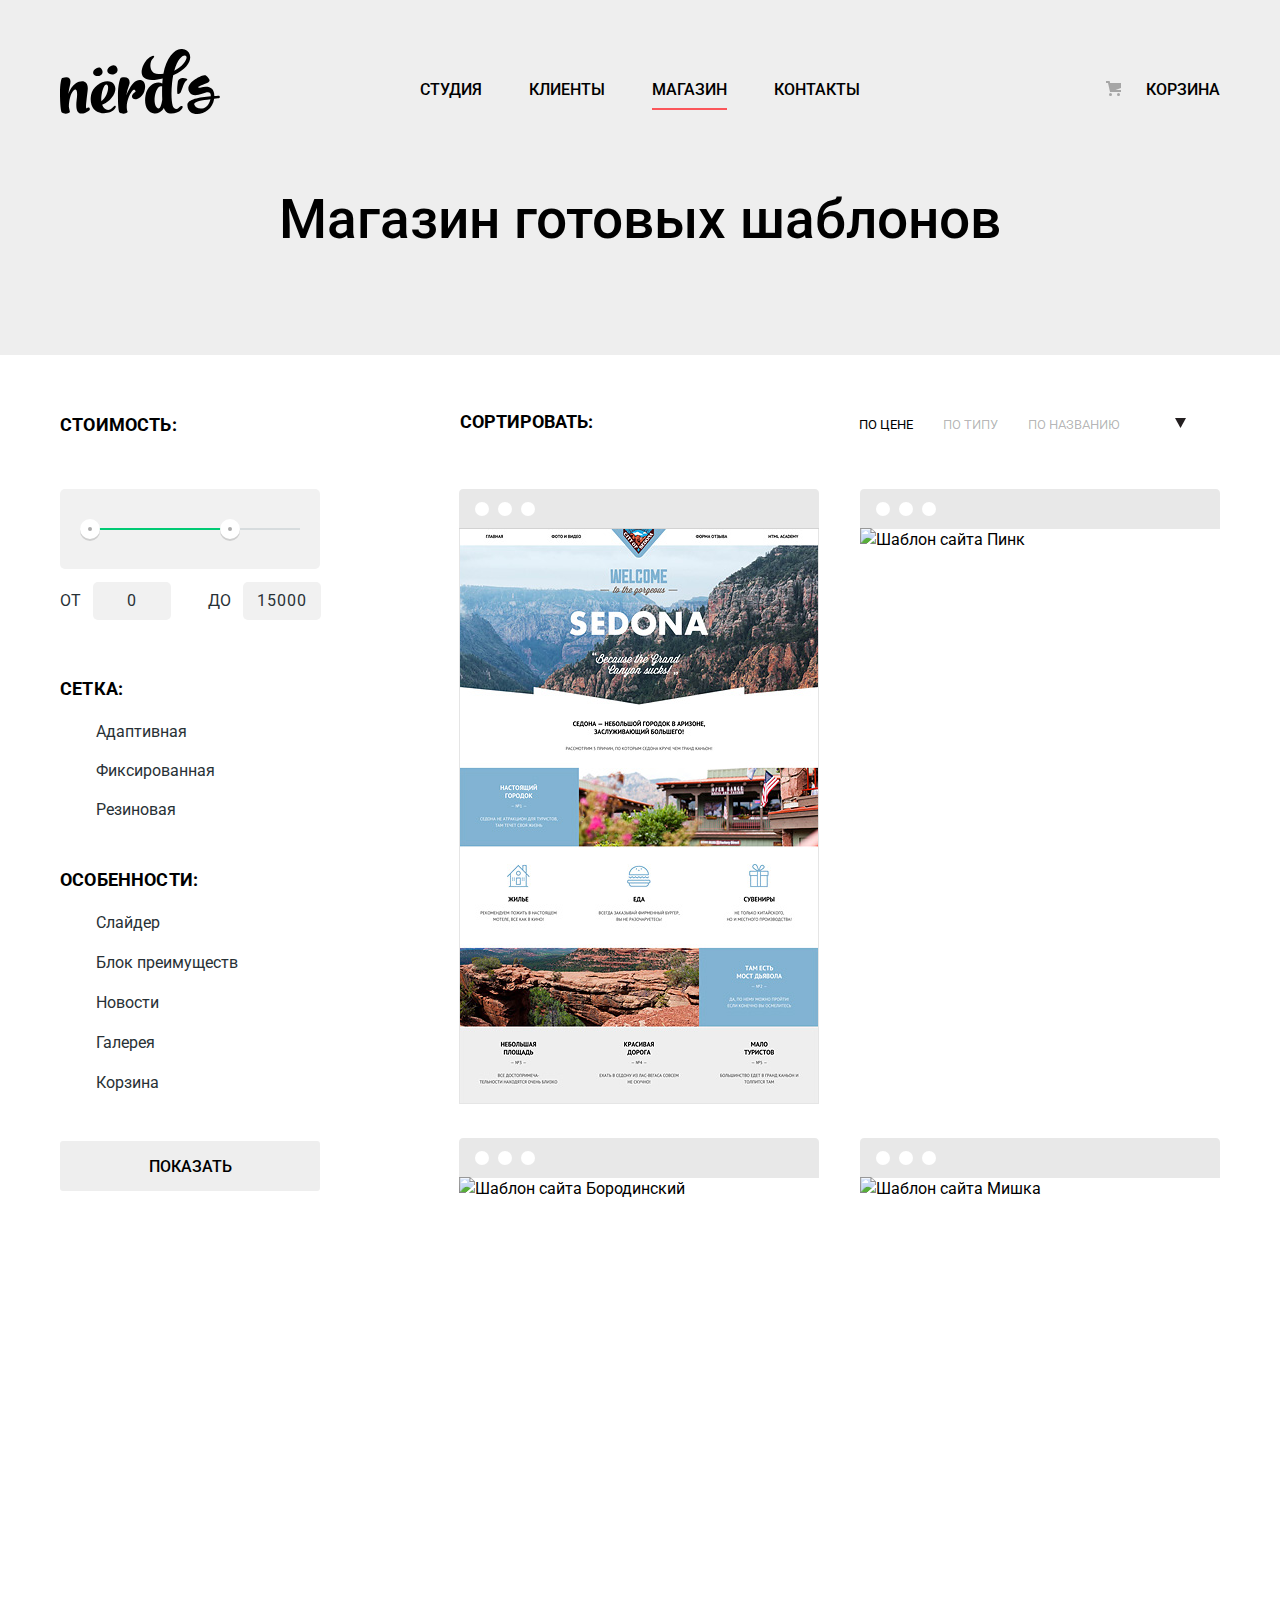
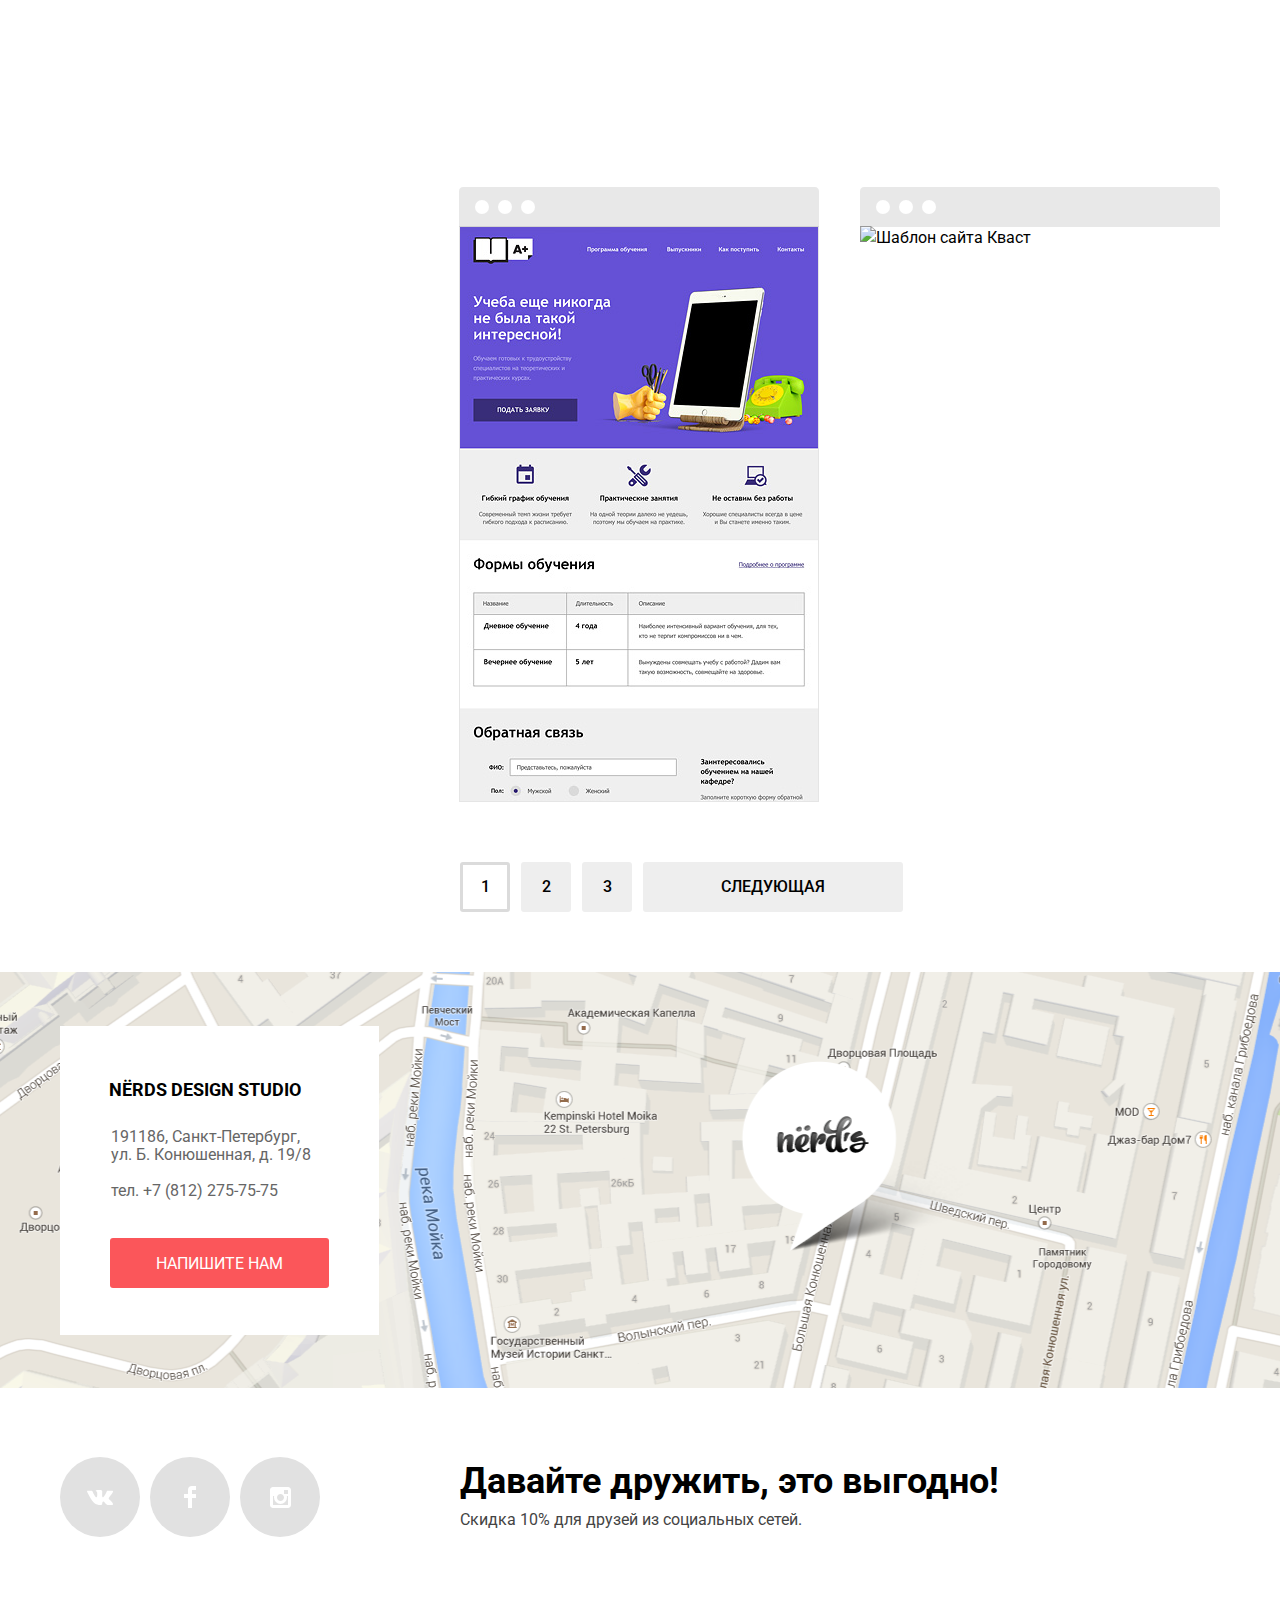
==== commit bcbfa836: "Merge pull request #1 from nstsvs/rework" ====
--- a/catalog.html
+++ b/catalog.html
@@ -15,7 +15,7 @@
       </a>
       <ul class="site-navigation container">
         <li class="site-item">
-          <a href="info.html">Студия</a>
+          <a href="index.html">Студия</a>
         </li>
         <li class="site-item">
           <a href="customers.html">Клиенты</a>
@@ -44,13 +44,10 @@
             <div class="filter-slider">
               <div class="slider-range">
                 <div class="slider-scale">
-                  <div class="slider-bar">
-                  </div>
+                  <div class="slider-bar"></div>
                 </div>
-                <div class="toggle min-toggle">
-                </div>
-                <div class="toggle max-toggle">
-                </div>
+                <div class="toggle min-toggle"></div>
+                <div class="toggle max-toggle"></div>
               </div>
               <label class="price" for="price-min">от</label>
               <input class="price-min" id="price-min" type="text" name="min" value="0">
@@ -129,7 +126,7 @@
             <li class="catalog-item">
               <img src="img/sedona.png" width="360" height="576" alt="Шаблон сайта Седона">
               <div class="item">
-                <a class="item-title" href="item.html">Sedona</a>
+                <a class="item-title" href="#">Sedona</a>
                 <p class="item-description">
                   Информационный сайт для туристов
                 </p>
@@ -139,7 +136,7 @@
             <li class="catalog-item">
               <img src="img/pink.png" width="360" height="576" alt="Шаблон сайта Пинк">
               <div class="item">
-                <a class="item-title" href="item.html">Pink</a>
+                <a class="item-title" href="#">Pink</a>
                 <p class="item-description">
                   Продуктовый лендинг приложения для iOS и Android
                 </p>
@@ -149,7 +146,7 @@
             <li class="catalog-item">
               <img src="img/barbershop.png" width="360" height="576" alt="Шаблон сайта Бородинский">
               <div class="item">
-                <a class="item-title" href="catalog-item.html">Borodinski</a>
+                <a class="item-title" href="#">Borodinski</a>
                 <p class="item-description">
                   Сайт салона красоты. Для мужчин, да.
                 </p>
@@ -159,7 +156,7 @@
             <li class="catalog-item">
               <img src="img/mishka.png" width="360" height="576" alt="Шаблон сайта Мишка">
               <div class="item">
-                <a class="item-title" href="catalog-item.html">Mishka</a>
+                <a class="item-title" href="#">Mishka</a>
                 <p class="item-description">
                   Интернет-магазин вязаных игрушек
                 </p>
@@ -169,7 +166,7 @@
             <li class="catalog-item">
               <img src="img/aplus.png" width="360" height="576" alt="Шаблон сайта А Плюс">
               <div class="item">
-                <a class="item-title" href="catalog-item.html">A Plus</a>
+                <a class="item-title" href="#">A Plus</a>
                 <p class="item-description">
                   Лендинг курсов повышения квалификации
                 </p>
@@ -179,7 +176,7 @@
             <li class="catalog-item">
               <img src="img/kvast.png" width="360" height="576" alt="Шаблон сайта Кваст">
               <div class="item">
-                <a class="item-title" href="catalog-item.html">Кваст</a>
+                <a class="item-title" href="#">Кваст</a>
                 <p class="item-description">
                   Промо-сайт производителя крафтового кваса
                 </p>
@@ -209,7 +206,7 @@
     <section class="contacts-container">
       <h3 class="visually-hidden">Контакты</h3>
       <div class="map">
-        <!-- map -->
+        <iframe src="https://yandex.ru/map-widget/v1/?um=constructor%3A60ec1ec45f889f1ac2e37ad8959899441caf3ced369b8b6a8d0ca002c794c5a1&amp;source=constructor" width="100%" height="416" style="border:0;" allowfullscreen="" aria-hidden="false" tabindex="0"></iframe>
       </div>
       <div class="contacts-wrapper">
         <p class="contacts-title">
@@ -292,5 +289,6 @@
   </button>
 </div>
 
+<script src="/js/feedback.js"></script>
 </body>
 </html>
--- a/css/style.css
+++ b/css/style.css
@@ -34,7 +34,7 @@
   opacity: 0.8;
 }
 
-.main-header-logo:active {
+.main-header-logo img:active {
   opacity: 0.3;
 }
 
@@ -135,17 +135,17 @@
 }
 
 .slide.first {
-  background: url(../img/slide1.png) no-repeat;
+  background: url("../img/slide1.png") no-repeat;
   background-position: 93%;
 }
 
 .slide.second {
-  background: url(../img/slide2.png) no-repeat;
+  background: url("../img/slide2.png") no-repeat;
   background-position: 93%;
 }
 
 .slide.third {
-  background: url(../img/slide3.png) no-repeat;
+  background: url("../img/slide3.png") no-repeat;
   background-position: 93%;
 }
 
@@ -296,7 +296,8 @@
 }
 
 .list {
-  padding-left: 0;
+  position: relative;
+  padding-left: 36px;
   text-align: left;
   color: #283136;
 }
@@ -356,6 +357,16 @@
   height: 416px;
   background-size: cover;
   background: url("../img/mapmarker.png") no-repeat 48%;
+}
+
+.map::before {
+  content: "";
+  position: absolute;
+  background: url(../img/map-marker.png) no-repeat;
+  top: 64px;
+  left: 61.2%;
+  width: 240px;
+  height: 191px;
 }
 
 .contacts-title {
@@ -589,6 +600,8 @@
 
 .catalog-item {
   position: relative;
+  width: 360px;
+  height: 576px;
   display: flex;
   margin-bottom: 73px;
   margin-left: 41px;
@@ -599,6 +612,7 @@
 }
 
 .footer-wrapper {
+  margin-bottom: 50px;
   display: flex;
   justify-content: space-between;
 }
@@ -990,6 +1004,10 @@
   flex-wrap: wrap;
 }
 
+.modal__show {
+  display: flex;
+}
+
 .input-wrapper {
   width: 360px;
   margin: 0 0 36px;
@@ -1211,7 +1229,7 @@
 }
 
 .catalog-item:hover {
-  box-shadow: 0 5px 15px 0 rgba(0, 0.5, 0.5, 0.3);
+  box-shadow: 0 5px 15px 0 rgba(0, 1, 1, 0.3);
 }
 
 .catalog-item:hover::before{
@@ -1220,13 +1238,12 @@
 
 .item {
   position: absolute;
-  top: 345px;
-  left: 161%;
+  left: 0;
+  bottom: 0;
 
   width: 100%;
-  height: 231px;
-  margin-left: -580px;
   padding-top: 30px;
+  padding-bottom: 42px;
 
   text-align: center;
   background-color: #eeeeee;
@@ -1236,24 +1253,27 @@
 
 .slider-toggle-list {
   position: absolute;
-  left: 535px;
-  bottom: 96px;
+  left: 50%;
+  bottom: 90px;
 
   display: flex;
   margin: 0;
+  margin-left: -45px;
   padding: 0;
   list-style: none;
 }
 
 .slider-toggle-item {
+  padding: 0;
+  margin-right: 17px;
+}
+
+.slider-toggle-item:last-child {
+  margin-right: 0;
+}
+
+.slider-toggle {
   position: relative;
-  margin-right: 17px;
-}
-
-.slider-toggle {
-  position: absolute;
-  top: -18px;
-  left: 97px;
 
   width: 18px;
   height: 18px;
@@ -1270,8 +1290,8 @@
   left: 0px;
   top: 0px;
 
-  width: 18px;
-  height: 18px;
+  width: 14px;
+  height: 14px;
 
   content: "";
   background-image: url("../img/active-button.svg");
@@ -1279,20 +1299,20 @@
   opacity: 0.3;
 }
 
-.slider-toggle-item:not(:first-child) {
-  margin-left: 17px;
-}
-
 .list-item {
+  position: relative;
   display: flex;
   margin-bottom: 24px;
   align-items: center;
 }
 
 .list-item::before {
+  position: absolute;
+  top: 11px;
+  left: -36px;
+
   width: 25px;
   height: 2px;
-  margin-right: 10px;
 
   content: "";
   background-color: #fb565a;
